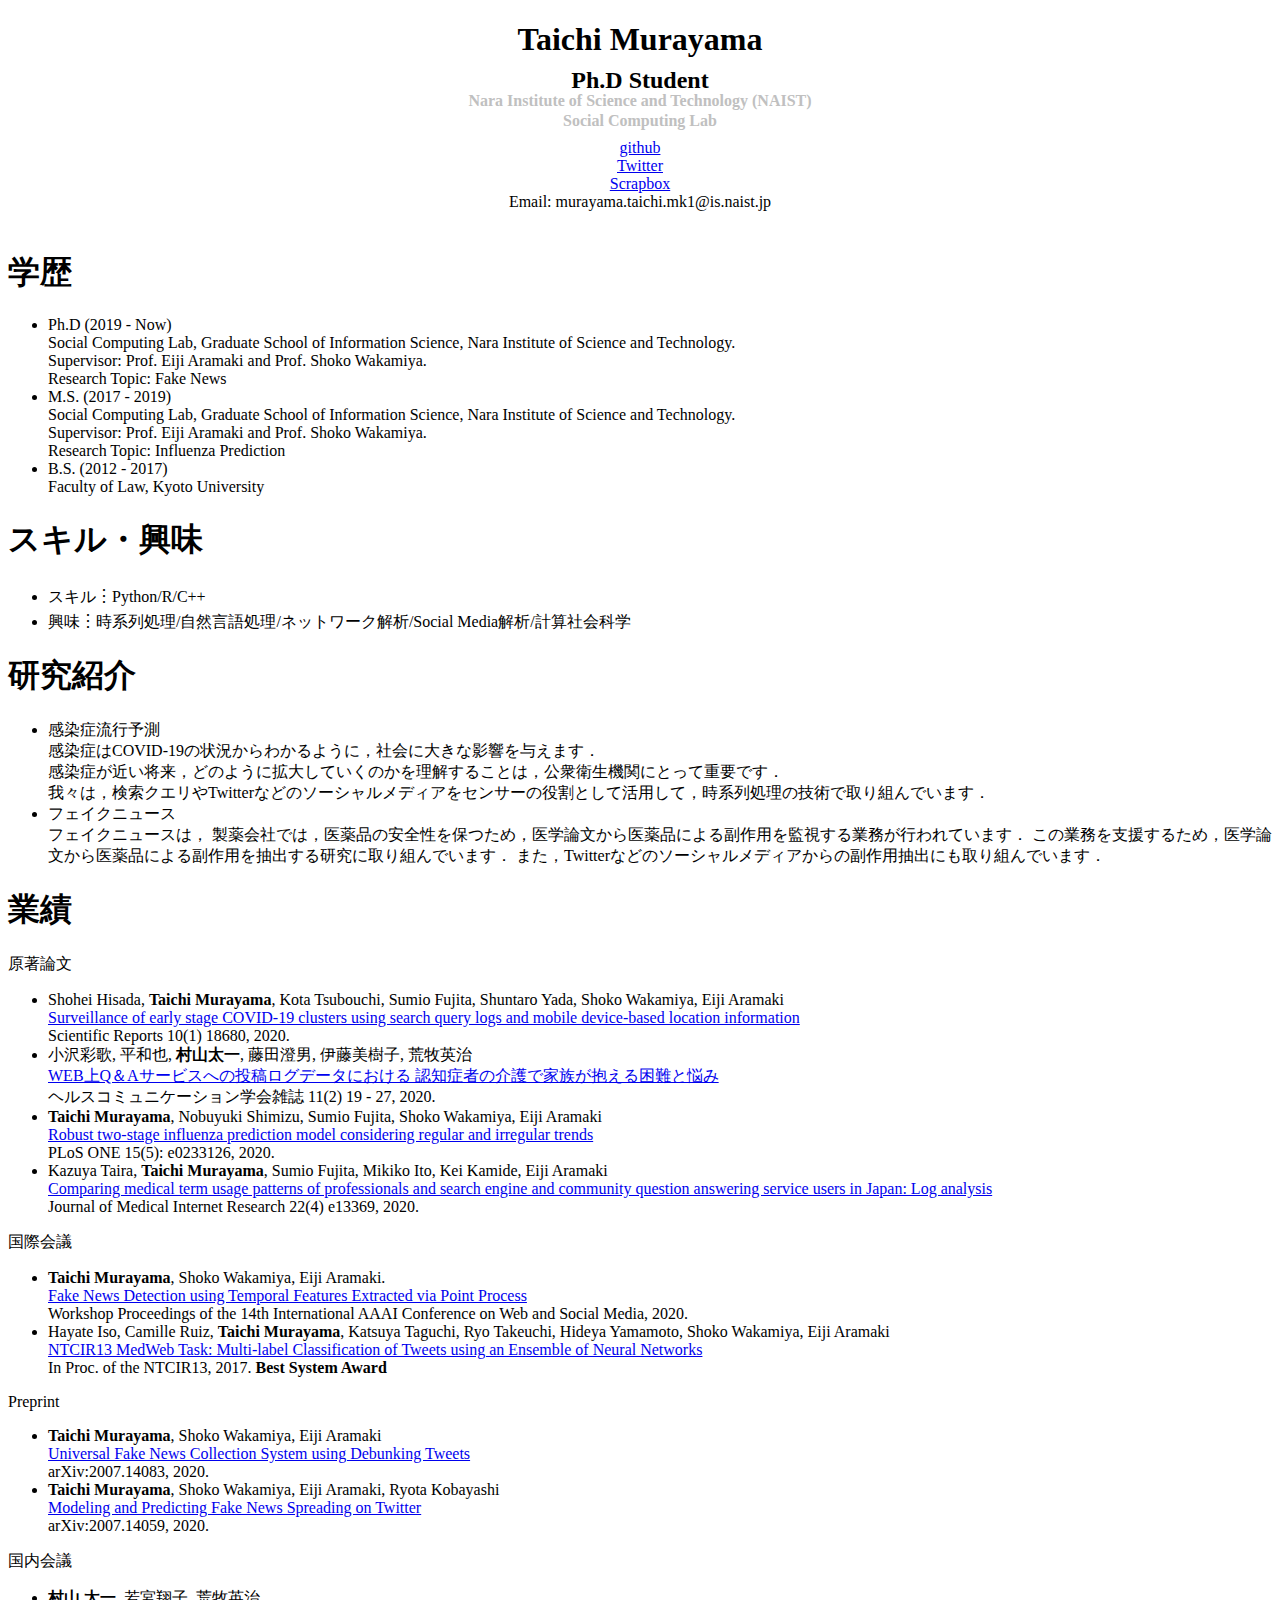
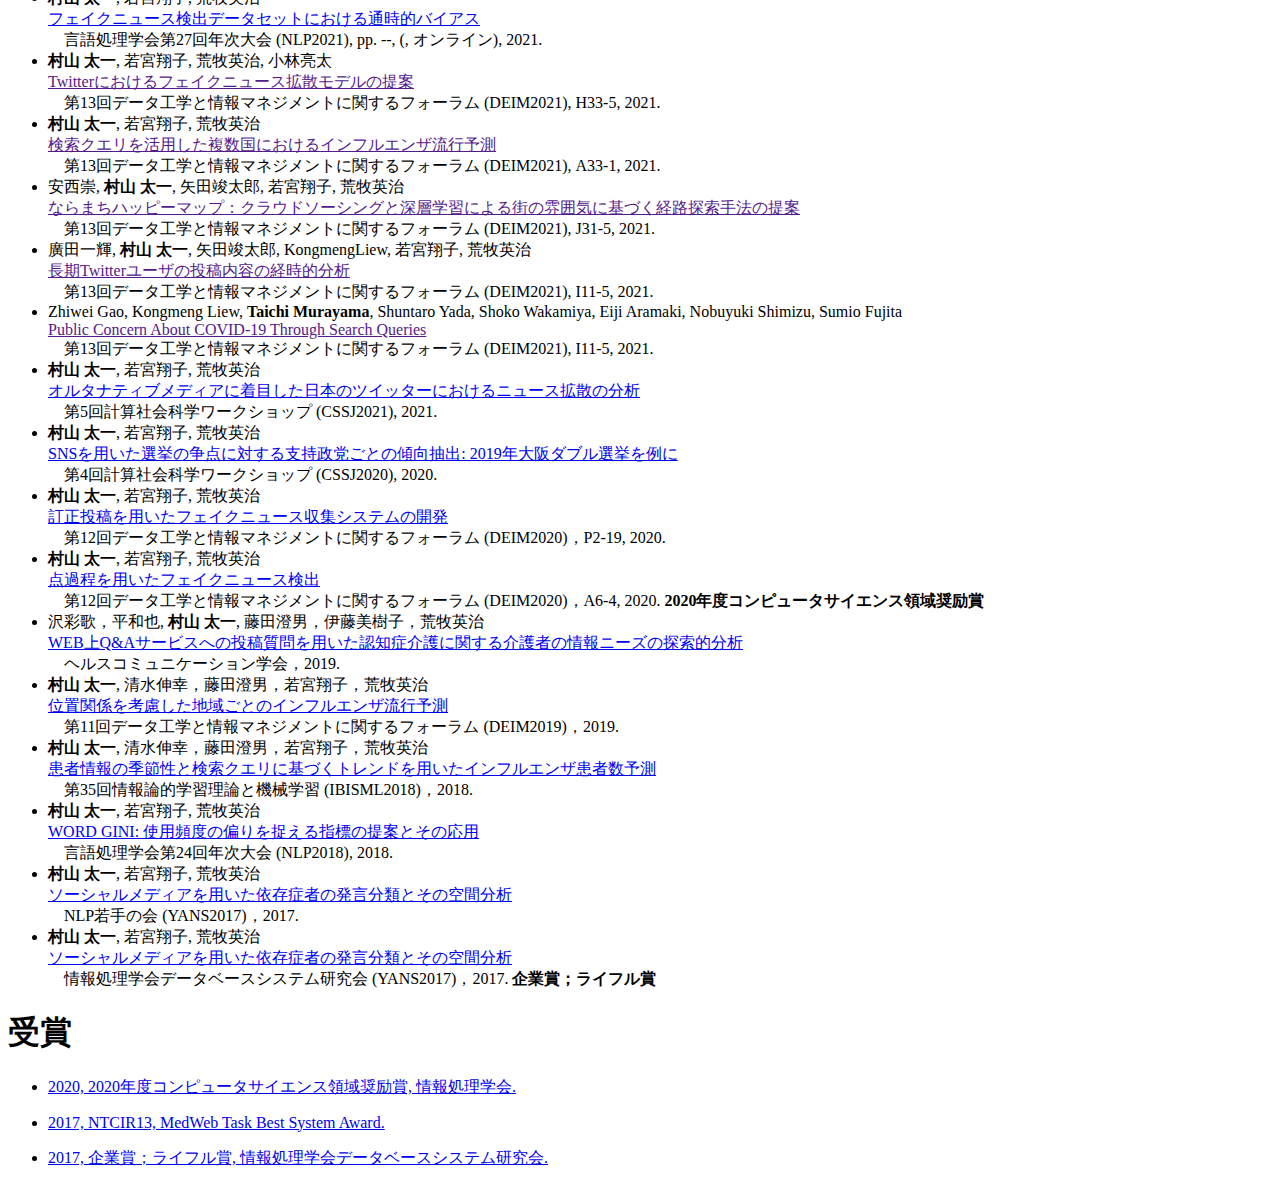
==== index.html @ 9c7b45b4 "Add files via upload" ====
<!DOCTYPE html>
<html>
<head>
    <meta charset="UTF-8">
    <meta name="viewport" content="width=device-width">
    <title>Taichi Murayama</title>
    <link rel="stylesheet" href="css/style.css">
</head>

<body>
  <div class="container">
    <section class="information">
        <div class="description"  align="center">
            <!--
          <img src = "img/shibata_pic.jpg" class="my_img">
-->
          <h1><font face="Microsoft Sans Serif" size=6>Taichi Murayama</font></h1>

          <div style="line-height: 0em">
            <h2><font face="Microsoft Sans Serif" size=5>Ph.D Student</font></h2>
            <h3><font face="Microsoft Sans Serif" color ="silver" size=3>Nara Institute of Science and Technology (NAIST)</font></h3>
            <h3><font face="Microsoft Sans Serif" color ="silver" size=3>Social Computing Lab</font></h3>
          </div>


          <section class="mail">
              <!--
            <img src = "img/twitter.png" class="img1">
                <h2　align="bottom"><font face="Microsoft Sans Serif" size=3><a href="https://twitter.com/DsK86687947">@DsK86687947</a>&nbsp;&nbsp;</font></h2>
                -->
              <h2　align="bottom"><font face="Microsoft Sans Serif" size=3><a href="https://github.com/hkefka385">github</a></font></h2><BR>
              <h2　align="bottom"><font face="Microsoft Sans Serif" size=3><a href="https://twitter.com/hkefka385">Twitter</a></font></h2><BR>
              <h2　align="bottom"><font face="Microsoft Sans Serif" size=3><a href="https://scrapbox.io/hkefka385/">Scrapbox</a></font></h2><BR>
              <!--
            <img src = "img/mail.png" class="img1">
-->
                <h2　align="bottom"><font face="Microsoft Sans Serif" size=3>Email: murayama.taichi.mk1@is.naist.jp</font></h2>
          </section>

          <BR>

              <!--
          <section class="carrer">
            <font color="red"  size=3>I'm looking for internship
            </font>
          </section>
-->

          <section class="carrer">
            <h1 align="left">学歴</h1>
            <ul align="left" class="KJ">
              <li>Ph.D (2019 - Now)</li>
              Social Computing Lab, Graduate School of Information Science, Nara Institute of Science and Technology.<BR>
              Supervisor: Prof. Eiji Aramaki and Prof. Shoko Wakamiya.<BR>
              Research Topic: Fake News<BR>
              <li>M.S. (2017 - 2019)</li>
              Social Computing Lab, Graduate School of Information Science, Nara Institute of Science and Technology.<BR>
              Supervisor: Prof. Eiji Aramaki and Prof. Shoko Wakamiya.<BR>
              Research Topic: Influenza Prediction<BR>
              <li>B.S. (2012 - 2017)</li>
              Faculty of Law, Kyoto University<BR>
            </ul>
          </section>
<!--
          <section class="intern">
            <h1 align="left">職歴</h1>
              <ul align="left" class="KJ">

                <li>Research Assistant, <a href="http://sociocom.jp/">Social Computing Lab.</a> (October. 2020 - Now)</li>
                  
                  <li>Research engineer, <a href="http://sociocom.jp/">Social Computing Lab.</a> (August. 2019 - September. 2019)</li>
              </ul>
          </section>
-->
           <!--
          <section class="intern">
            <h1 align="left">インターンシップなど</h1>
              <ul align="left" class="KJ">

                <li>Special Research Student at <a href="https://ai-health.m.u-tokyo.ac.jp/">Department of Artificial Intelligence in Healthcare,
                  Graduate School of Medicine, The University of Tokyo</a>. <BR>Mentor: Prof. Yoshimasa Kawazoe and Prof. Emiko Shinohara. (April. 2020 - November. 2020)<BR>
                  Research theme: -</li>

                <li>Special Research Student at <a href="https://ai-health.m.u-tokyo.ac.jp/">Department of Artificial Intelligence in Healthcare,
                  Graduate School of Medicine, The University of Tokyo</a>. <BR>Mentor: Prof. Yoshimasa Kawazoe and Prof. Emiko Shinohara. (May. 2019 - September. 2019)<BR>
                  Research theme: Pain Expressions Extraction from Clinical Notes</li>

                <li>Research Intern at <a href="https://www.infocom.co.jp/ja/index.html">Infocom Corporation.</a> (May. 2018 - July. 2018)</li>

              </ul>
          </section>
        -->

<!--
          <section class="intern">
            <h1 align="left">奨学金など</h1>
              <ul align="left" class="KJ">
                <li>2020年4月, JEES・ソフトバンクAI人材育成奨学金</li>
              </ul>
          </section>
-->
          <section class="intern">
            <h1 align="left">スキル・興味</h1>
              <ul align="left" class="KJ">
                <li>スキル︙Python/R/C++</li>
                <li>興味︙時系列処理/自然言語処理/ネットワーク解析/Social Media解析/計算社会科学</li>
              </ul>
          </section>

          <section class="intern">
            <h1 align="left">研究紹介</h1>
              <ul align="left" class="KJ">
                <li>感染症流行予測</li>
                 感染症はCOVID-19の状況からわかるように，社会に大きな影響を与えます．<br>
                 感染症が近い将来，どのように拡大していくのかを理解することは，公衆衛生機関にとって重要です．<br>
                 我々は，検索クエリやTwitterなどのソーシャルメディアをセンサーの役割として活用して，時系列処理の技術で取り組んでいます．
<!--
                 特に重要な情報として病名が挙げられますが，一つの疾患には様々な表現があり，それらを同一視できない問題があります．
                そのため機械学習を用いて病名を抽出，正規化する研究に取り組んでいます．<BR>
                  参考：<a href="https://github.com/sociocom/MedNER-J">病名抽出</a>，<a href="https://github.com/sociocom/DNorm-J">病名正規化</a> <BR>
-->          
                <li>フェイクニュース</li>
                フェイクニュースは，
                製薬会社では，医薬品の安全性を保つため，医学論文から医薬品による副作用を監視する業務が行われています．
                  この業務を支援するため，医学論文から医薬品による副作用を抽出する研究に取り組んでいます．
                  また，Twitterなどのソーシャルメディアからの副作用抽出にも取り組んでいます．<BR>
              </ul>
          </section>

          <section class="intern">
            <h1 align="left">業績</h1>

              <p align="left" class="KJ">原著論文</p>
                <ul align="left" class="KJ">
                  <li>Shohei Hisada, <b>Taichi Murayama</b>, Kota Tsubouchi, Sumio Fujita, Shuntaro Yada, Shoko Wakamiya, Eiji Aramaki<BR>
                    <a href="https://www.nature.com/articles/s41598-020-75771-6">Surveillance of early stage COVID-19 clusters using search query logs and mobile device-based location information</a><BR>
                    Scientific Reports 10(1) 18680, 2020.
                  </li>
                  <li>小沢彩歌, 平和也, <b>村山太一</b>, 藤田澄男, 伊藤美樹子, 荒牧英治<BR>
                    <a href="http://healthcommunication.jp/journal/vol011no02/index.htm">WEB上Q＆Aサービスへの投稿ログデータにおける 認知症者の介護で家族が抱える困難と悩み </a><BR>
                    ヘルスコミュニケーション学会雑誌 11(2) 19 - 27, 2020.
                  </li>
                  <li><b>Taichi Murayama</b>, Nobuyuki Shimizu, Sumio Fujita, Shoko Wakamiya, Eiji Aramaki<BR>
                    <a href="https://journals.plos.org/plosone/article?id=10.1371/journal.pone.0233126">Robust two-stage influenza prediction model considering regular and irregular trends</a><BR>
                    PLoS ONE 15(5): e0233126, 2020.
                  </li>

                  <li>Kazuya Taira, <b>Taichi Murayama</b>, Sumio Fujita, Mikiko Ito, Kei Kamide, Eiji Aramaki<BR>
                    <a href="https://bmcresnotes.biomedcentral.com/articles/10.1186/s13104-020-05213-z">Comparing medical term usage patterns of professionals and search engine and community question answering service users in Japan: Log analysis </a><BR>
                    Journal of Medical Internet Research 22(4) e13369, 2020.
                  </li>
                </ul>

              <p align="left" class="KJ">国際会議</p>
                <ul align="left" class="KJ">
                  <li><b>Taichi Murayama</b>, Shoko Wakamiya, Eiji Aramaki.<BR>
                    <a href="http://workshop-proceedings.icwsm.org/abstract?id=2020_13">Fake News Detection using Temporal Features Extracted via Point Process<BR></a>
                    Workshop Proceedings of the 14th International AAAI Conference on Web and Social Media, 2020.</li>
                  <li>Hayate Iso, Camille Ruiz, <b>Taichi Murayama</b>, Katsuya Taguchi, Ryo Takeuchi, Hideya Yamamoto, Shoko Wakamiya, Eiji Aramaki<BR>
                    <a href="http://workshop-proceedings.icwsm.org/abstract?id=2020_13">NTCIR13 MedWeb Task: Multi-label Classification of Tweets using an Ensemble of Neural Networks<BR></a>
                    In Proc. of the NTCIR13, 2017. <b>Best System Award</b>
                  </li>
                </ul>


                <p align="left" class="KJ">Preprint</p>
                <ul align="left" class="KJ">
                  <li><b>Taichi Murayama</b>, Shoko Wakamiya, Eiji Aramaki<BR>
                    <a href="https://arxiv.org/abs/2007.14083">Universal Fake News Collection System using Debunking Tweets</a><BR>
                    arXiv:2007.14083, 2020.
                  </li>
                  <li><b>Taichi Murayama</b>, Shoko Wakamiya, Eiji Aramaki, Ryota Kobayashi<BR>
                    <a href="https://arxiv.org/abs/2007.14059">Modeling and Predicting Fake News Spreading on Twitter</a><BR>
                      arXiv:2007.14059, 2020.
                  </li>
                </ul>

              <p align="left" class="KJ">国内会議</p>
                <ul align="left" class="KJ">
                  <li><b>村山 太一</b>, 若宮翔子, 荒牧英治<BR>
                    <a href="https://www.anlp.jp/nlp2021/program.html#general">フェイクニュース検出データセットにおける通時的バイアス</a><BR>
                     　言語処理学会第27回年次大会 (NLP2021), pp. --, (, オンライン), 2021.
                  </li>
                  <li><b>村山 太一</b>, 若宮翔子, 荒牧英治, 小林亮太<BR>
                    <a href="">Twitterにおけるフェイクニュース拡散モデルの提案</a><BR>
                     　第13回データ工学と情報マネジメントに関するフォーラム (DEIM2021), H33-5, 2021.
                  </li>
                  <li><b>村山 太一</b>, 若宮翔子, 荒牧英治<BR>
                    <a href="">検索クエリを活用した複数国におけるインフルエンザ流行予測</a><BR>
                     　第13回データ工学と情報マネジメントに関するフォーラム (DEIM2021), A33-1, 2021.
                  </li>
                  <li>安西崇, <b>村山 太一</b>, 矢田竣太郎, 若宮翔子, 荒牧英治<BR>
                    <a href="">ならまちハッピーマップ：クラウドソーシングと深層学習による街の雰囲気に基づく経路探索手法の提案</a><BR>
                     　第13回データ工学と情報マネジメントに関するフォーラム (DEIM2021), J31-5, 2021.
                  </li>
                  <li>廣田一輝, <b>村山 太一</b>, 矢田竣太郎, KongmengLiew, 若宮翔子, 荒牧英治<BR>
                    <a href="">長期Twitterユーザの投稿内容の経時的分析</a><BR>
                     　第13回データ工学と情報マネジメントに関するフォーラム (DEIM2021), I11-5, 2021.
                  </li>
                  <li>Zhiwei Gao, Kongmeng Liew, <b>Taichi Murayama</b>, Shuntaro Yada, Shoko Wakamiya, Eiji Aramaki, Nobuyuki Shimizu, Sumio Fujita<BR>
                    <a href="">Public Concern About COVID-19 Through Search Queries</a><BR>
                     　第13回データ工学と情報マネジメントに関するフォーラム (DEIM2021), I11-5, 2021.
                  </li>
                  <li><b>村山 太一</b>, 若宮翔子, 荒牧英治<BR>
                    <a href="https://css-japan.com/2021/01/05/cssj2021/">オルタナティブメディアに着目した日本のツイッターにおけるニュース拡散の分析</a><BR>
                     　第5回計算社会科学ワークショップ (CSSJ2021), 2021.
                  </li>
                  <li><b>村山 太一</b>, 若宮翔子, 荒牧英治<BR>
                    <a href="https://css-japan.com/2019/12/04/cssj2020/">SNSを用いた選挙の争点に対する支持政党ごとの傾向抽出: 2019年大阪ダブル選挙を例に</a><BR>
                     　第4回計算社会科学ワークショップ (CSSJ2020), 2020.
                  </li>
                  <li><b>村山 太一</b>, 若宮翔子, 荒牧英治<BR>
                    <a href="https://css-japan.com/2021/01/05/cssj2021/">訂正投稿を用いたフェイクニュース収集システムの開発</a><BR>
                     　第12回データ工学と情報マネジメントに関するフォーラム (DEIM2020)，P2-19, 2020.
                  </li>
                  <li><b>村山 太一</b>, 若宮翔子, 荒牧英治<BR>
                    <a href="https://css-japan.com/2021/01/05/cssj2021/">点過程を用いたフェイクニュース検出</a><BR>
                     　第12回データ工学と情報マネジメントに関するフォーラム (DEIM2020)，A6-4, 2020. <b>2020年度コンピュータサイエンス領域奨励賞</b>
                  </li>
                  <li>沢彩歌，平和也, <b>村山 太一</b>, 藤田澄男，伊藤美樹子，荒牧英治<BR>
                    <a href="https://css-japan.com/2021/01/05/cssj2021/">WEB上Q&Aサービスへの投稿質問を用いた認知症介護に関する介護者の情報ニーズの探索的分析</a><BR>
                     　ヘルスコミュニケーション学会，2019.
                  </li>
                  <li><b>村山 太一</b>, 清水伸幸，藤田澄男，若宮翔子，荒牧英治<BR>
                    <a href="https://css-japan.com/2021/01/05/cssj2021/">位置関係を考慮した地域ごとのインフルエンザ流行予測</a><BR>
                     　第11回データ工学と情報マネジメントに関するフォーラム (DEIM2019)，2019.
                  </li>
                  <li><b>村山 太一</b>, 清水伸幸，藤田澄男，若宮翔子，荒牧英治<BR>
                    <a href="https://css-japan.com/2021/01/05/cssj2021/">患者情報の季節性と検索クエリに基づくトレンドを用いたインフルエンザ患者数予測</a><BR>
                     　第35回情報論的学習理論と機械学習 (IBISML2018)，2018.
                  </li>
                  <li><b>村山 太一</b>, 若宮翔子, 荒牧英治<BR>
                    <a href="https://css-japan.com/2021/01/05/cssj2021/">WORD GINI: 使用頻度の偏りを捉える指標の提案とその応用</a><BR>
                     　言語処理学会第24回年次大会 (NLP2018), 2018.
                  </li>
                  <li><b>村山 太一</b>, 若宮翔子, 荒牧英治<BR>
                    <a href="https://css-japan.com/2021/01/05/cssj2021/">ソーシャルメディアを用いた依存症者の発言分類とその空間分析</a><BR>
                     　NLP若手の会 (YANS2017)，2017.
                  </li>
                  <li><b>村山 太一</b>, 若宮翔子, 荒牧英治<BR>
                    <a href="https://css-japan.com/2021/01/05/cssj2021/">ソーシャルメディアを用いた依存症者の発言分類とその空間分析</a><BR>
                     　情報処理学会データベースシステム研究会 (YANS2017)，2017. <b>企業賞；ライフル賞</b>
                  </li>
                </ul>
          </section>

          <!--
          <section class="intern">
            <h1 align="left">受賞</h1>
              <ul align="left" class="KJ">
                <li><a href="https://www.ai-gakkai.or.jp/about/award/jsai_award-paper/">2019年度 人工知能学会論文賞</a> (1/32件).</li>
                <li><a href="http://jami.jp/award/acaEncourAward2019.html">2019年 学術奨励賞 (第39回医療情報学連合大会), 優秀口演賞</a> (3件/141件).</li>
              </ul>
          </section>
            -->
          <section class="intern">
            <h1 align="left">受賞</h1>
              <ul align="left" class="KJ">
                <li><a href="http://www.ipsj.or.jp/award/cs-award-2020.html">2020, 2020年度コンピュータサイエンス領域奨励賞, 情報処理学会.</a></li>
              </ul>
              <ul align="left" class="KJ">
                <li><a href="http://research.nii.ac.jp/ntcir/permission/ntcir-13/perm-en-MedWeb.html">2017, NTCIR13, MedWeb Task Best System Award.</a></li>
              </ul>
              <ul align="left" class="KJ">
                <li><a href="http://research.nii.ac.jp/ntcir/permission/ntcir-13/perm-en-MedWeb.html">2017, 企業賞；ライフル賞, 情報処理学会データベースシステム研究会.</a></li>
              </ul>
          </section>

          

        </div>
    </section>
  </div>
</body><!-- content -->
</html>
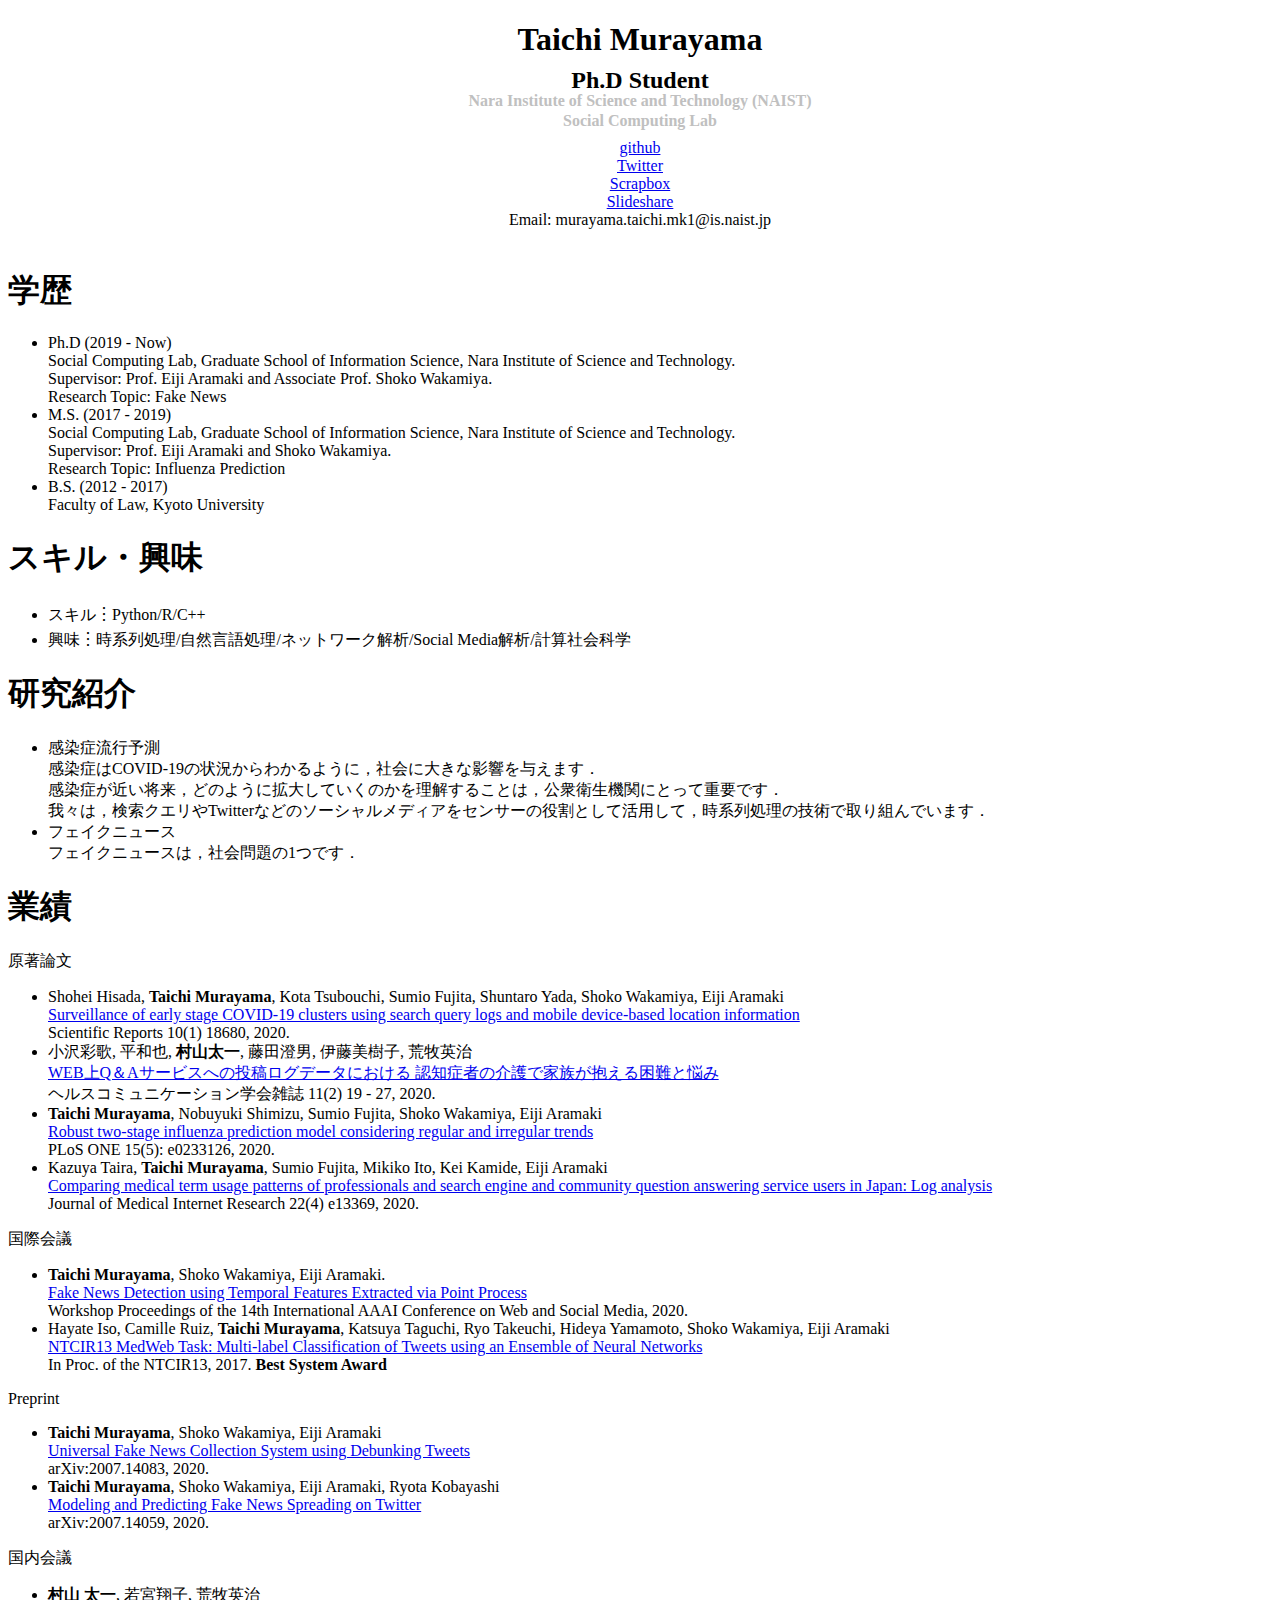
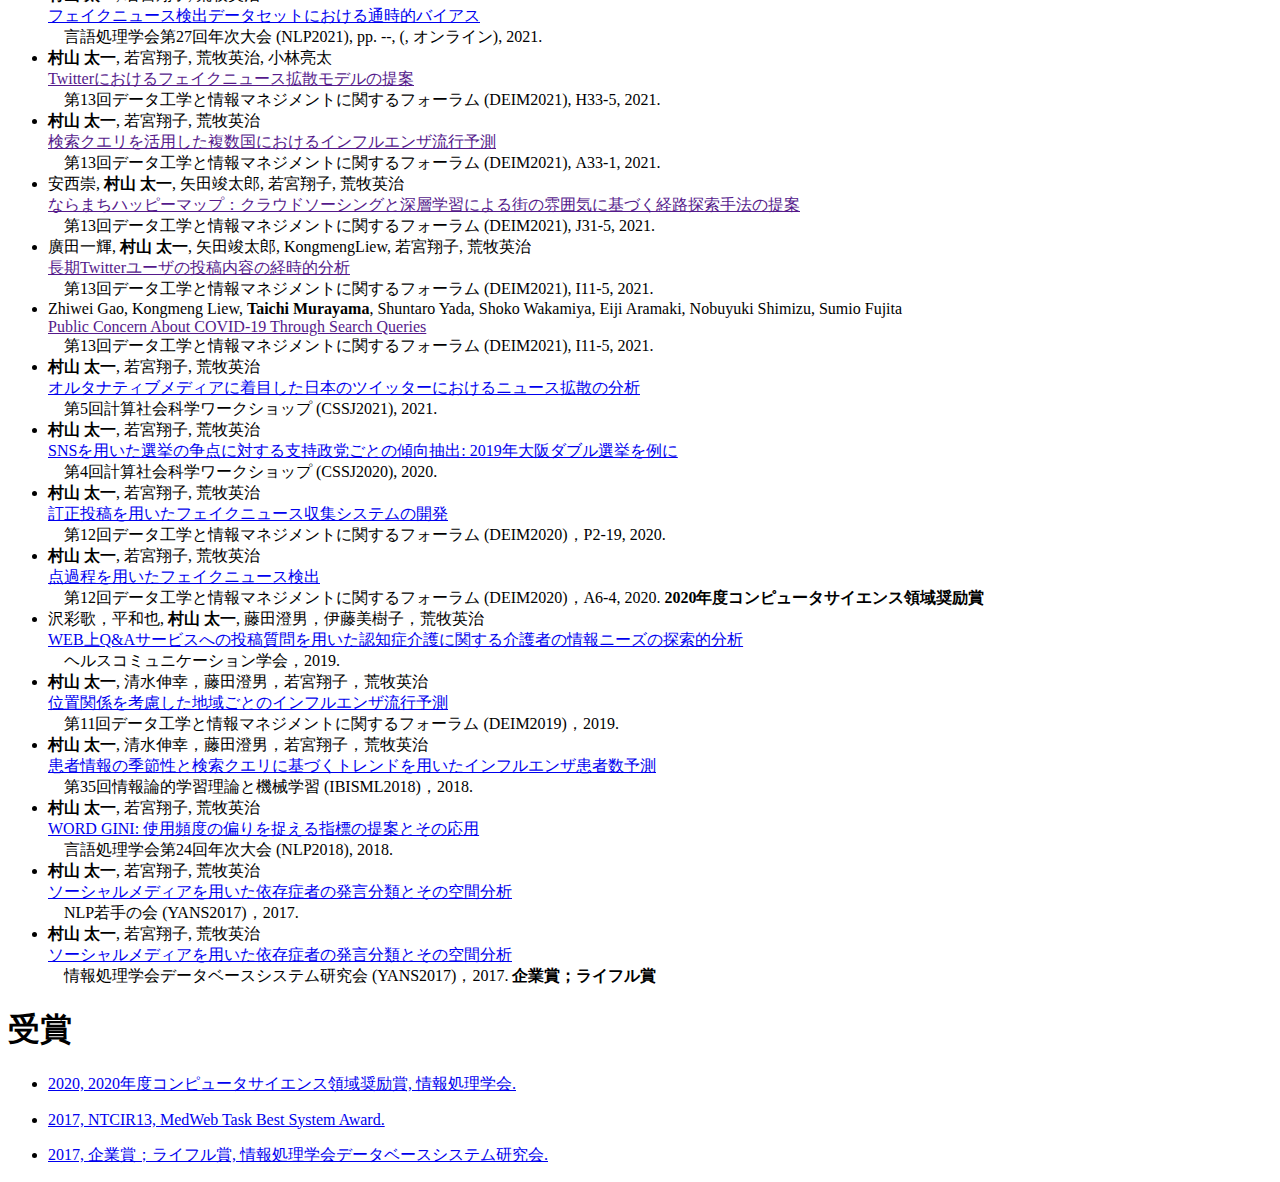
==== commit ec975516: "Update index.html" ====
--- a/index.html
+++ b/index.html
@@ -31,6 +31,7 @@
               <h2　align="bottom"><font face="Microsoft Sans Serif" size=3><a href="https://github.com/hkefka385">github</a></font></h2><BR>
               <h2　align="bottom"><font face="Microsoft Sans Serif" size=3><a href="https://twitter.com/hkefka385">Twitter</a></font></h2><BR>
               <h2　align="bottom"><font face="Microsoft Sans Serif" size=3><a href="https://scrapbox.io/hkefka385/">Scrapbox</a></font></h2><BR>
+              <h2　align="bottom"><font face="Microsoft Sans Serif" size=3><a href="https://www.slideshare.net/TaichiMurayama">Slideshare</a></font></h2><BR>
               <!--
             <img src = "img/mail.png" class="img1">
 -->
@@ -51,11 +52,11 @@
             <ul align="left" class="KJ">
               <li>Ph.D (2019 - Now)</li>
               Social Computing Lab, Graduate School of Information Science, Nara Institute of Science and Technology.<BR>
-              Supervisor: Prof. Eiji Aramaki and Prof. Shoko Wakamiya.<BR>
+              Supervisor: Prof. Eiji Aramaki and Associate Prof. Shoko Wakamiya.<BR>
               Research Topic: Fake News<BR>
               <li>M.S. (2017 - 2019)</li>
               Social Computing Lab, Graduate School of Information Science, Nara Institute of Science and Technology.<BR>
-              Supervisor: Prof. Eiji Aramaki and Prof. Shoko Wakamiya.<BR>
+              Supervisor: Prof. Eiji Aramaki and Shoko Wakamiya.<BR>
               Research Topic: Influenza Prediction<BR>
               <li>B.S. (2012 - 2017)</li>
               Faculty of Law, Kyoto University<BR>
@@ -120,10 +121,7 @@
                   参考：<a href="https://github.com/sociocom/MedNER-J">病名抽出</a>，<a href="https://github.com/sociocom/DNorm-J">病名正規化</a> <BR>
 -->          
                 <li>フェイクニュース</li>
-                フェイクニュースは，
-                製薬会社では，医薬品の安全性を保つため，医学論文から医薬品による副作用を監視する業務が行われています．
-                  この業務を支援するため，医学論文から医薬品による副作用を抽出する研究に取り組んでいます．
-                  また，Twitterなどのソーシャルメディアからの副作用抽出にも取り組んでいます．<BR>
+                フェイクニュースは，社会問題の1つです．<BR>
               </ul>
           </section>
 
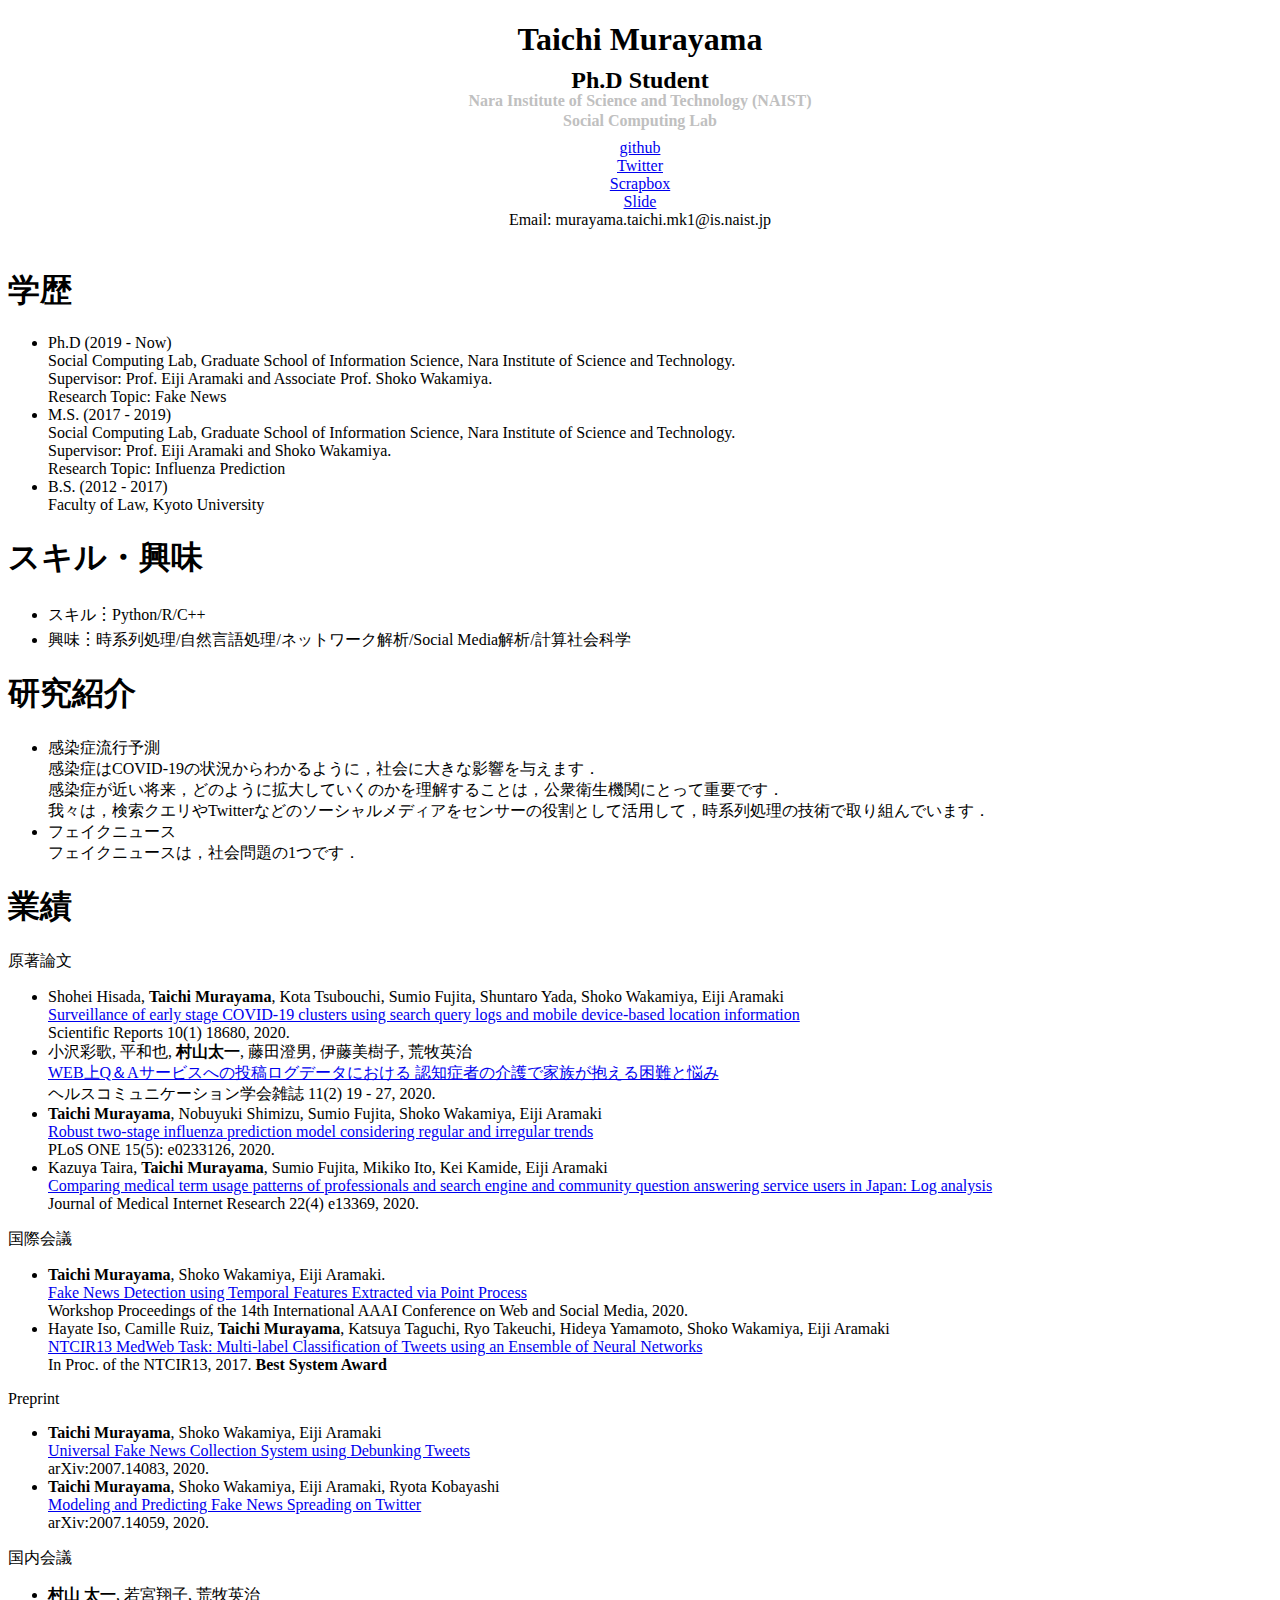
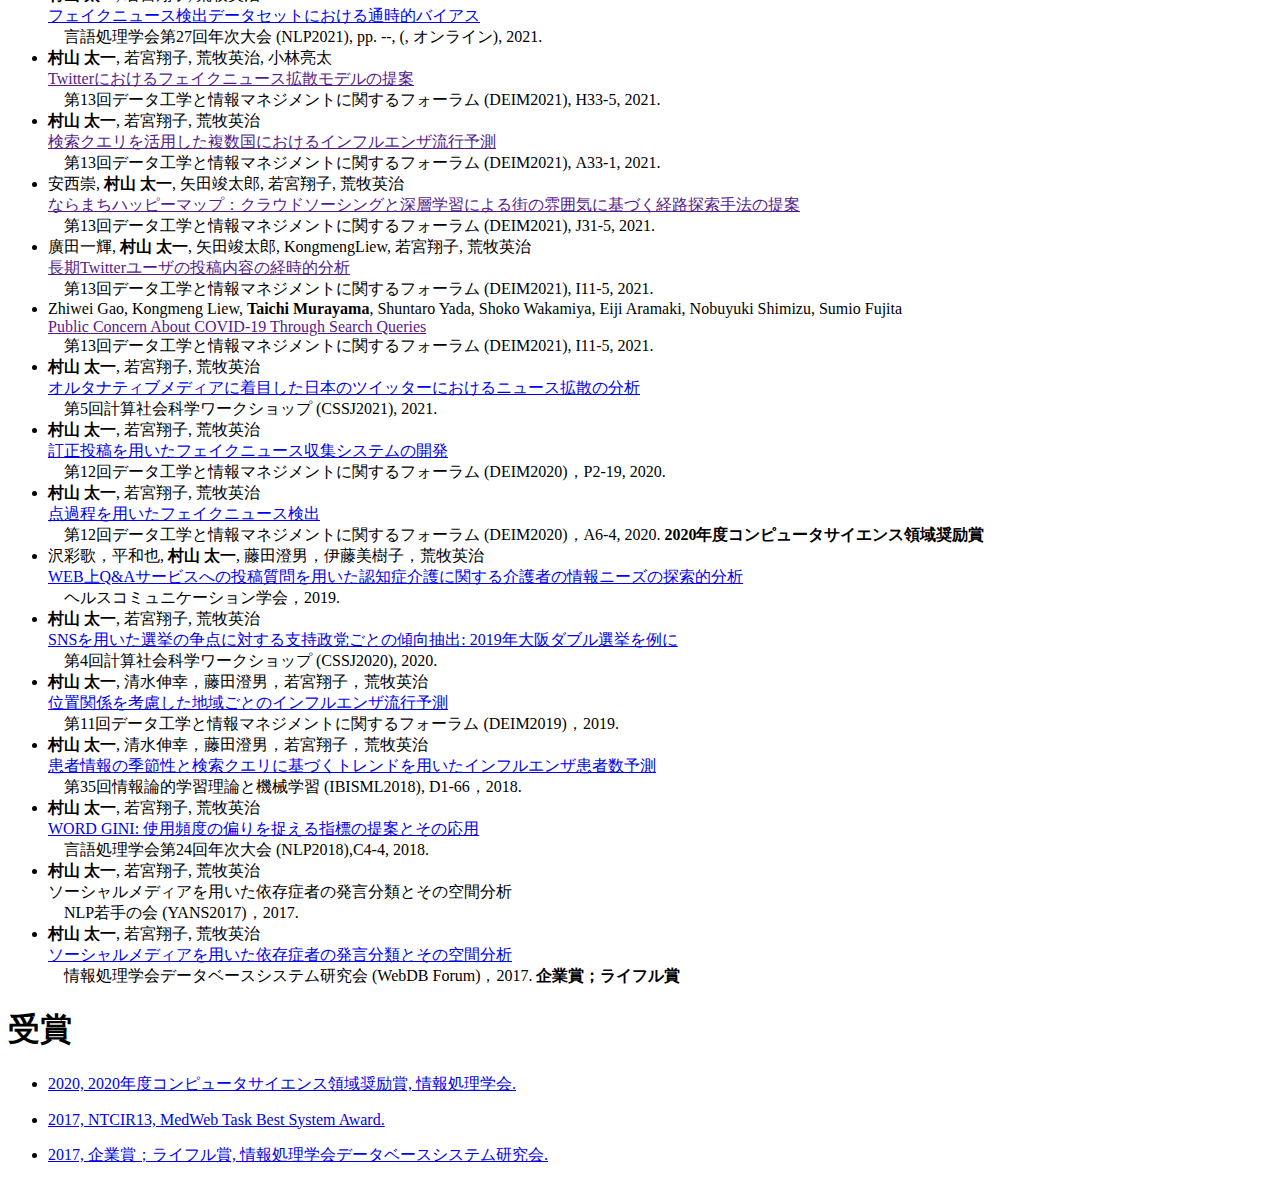
==== commit a8e75829: "Update index.html" ====
--- a/index.html
+++ b/index.html
@@ -31,7 +31,7 @@
               <h2　align="bottom"><font face="Microsoft Sans Serif" size=3><a href="https://github.com/hkefka385">github</a></font></h2><BR>
               <h2　align="bottom"><font face="Microsoft Sans Serif" size=3><a href="https://twitter.com/hkefka385">Twitter</a></font></h2><BR>
               <h2　align="bottom"><font face="Microsoft Sans Serif" size=3><a href="https://scrapbox.io/hkefka385/">Scrapbox</a></font></h2><BR>
-              <h2　align="bottom"><font face="Microsoft Sans Serif" size=3><a href="https://www.slideshare.net/TaichiMurayama">Slideshare</a></font></h2><BR>
+              <h2　align="bottom"><font face="Microsoft Sans Serif" size=3><a href="https://speakerdeck.com/hkefka385">Slide</a></font></h2><BR>
               <!--
             <img src = "img/mail.png" class="img1">
 -->
@@ -135,7 +135,7 @@
                     Scientific Reports 10(1) 18680, 2020.
                   </li>
                   <li>小沢彩歌, 平和也, <b>村山太一</b>, 藤田澄男, 伊藤美樹子, 荒牧英治<BR>
-                    <a href="http://healthcommunication.jp/journal/vol011no02/index.htm">WEB上Q＆Aサービスへの投稿ログデータにおける 認知症者の介護で家族が抱える困難と悩み </a><BR>
+                    <a href="http://healthcommunication.jp/journal/vol011no02/index.html">WEB上Q＆Aサービスへの投稿ログデータにおける 認知症者の介護で家族が抱える困難と悩み</a><BR>
                     ヘルスコミュニケーション学会雑誌 11(2) 19 - 27, 2020.
                   </li>
                   <li><b>Taichi Murayama</b>, Nobuyuki Shimizu, Sumio Fujita, Shoko Wakamiya, Eiji Aramaki<BR>
@@ -155,7 +155,7 @@
                     <a href="http://workshop-proceedings.icwsm.org/abstract?id=2020_13">Fake News Detection using Temporal Features Extracted via Point Process<BR></a>
                     Workshop Proceedings of the 14th International AAAI Conference on Web and Social Media, 2020.</li>
                   <li>Hayate Iso, Camille Ruiz, <b>Taichi Murayama</b>, Katsuya Taguchi, Ryo Takeuchi, Hideya Yamamoto, Shoko Wakamiya, Eiji Aramaki<BR>
-                    <a href="http://workshop-proceedings.icwsm.org/abstract?id=2020_13">NTCIR13 MedWeb Task: Multi-label Classification of Tweets using an Ensemble of Neural Networks<BR></a>
+                    <a href="https://research.nii.ac.jp/ntcir/workshop/OnlineProceedings13/pdf/ntcir/04-NTCIR13-MEDWEB-IsoH.pdf">NTCIR13 MedWeb Task: Multi-label Classification of Tweets using an Ensemble of Neural Networks<BR></a>
                     In Proc. of the NTCIR13, 2017. <b>Best System Award</b>
                   </li>
                 </ul>
@@ -204,40 +204,40 @@
                      　第5回計算社会科学ワークショップ (CSSJ2021), 2021.
                   </li>
                   <li><b>村山 太一</b>, 若宮翔子, 荒牧英治<BR>
+                    <a href="https://proceedings-of-deim.github.io/DEIM2020/papers/P2-19.pdf">訂正投稿を用いたフェイクニュース収集システムの開発</a><BR>
+                     　第12回データ工学と情報マネジメントに関するフォーラム (DEIM2020)，P2-19, 2020.
+                  </li>
+                  <li><b>村山 太一</b>, 若宮翔子, 荒牧英治<BR>
+                    <a href="https://proceedings-of-deim.github.io/DEIM2020/papers/A6-4.pdf/">点過程を用いたフェイクニュース検出</a><BR>
+                     　第12回データ工学と情報マネジメントに関するフォーラム (DEIM2020)，A6-4, 2020. <b>2020年度コンピュータサイエンス領域奨励賞</b>
+                  </li>
+                  <li>沢彩歌，平和也, <b>村山 太一</b>, 藤田澄男，伊藤美樹子，荒牧英治<BR>
+                    <a href="http://healthcommunication.jp/syouroku/shouroku2019_all.pdf">WEB上Q&Aサービスへの投稿質問を用いた認知症介護に関する介護者の情報ニーズの探索的分析</a><BR>
+                     　ヘルスコミュニケーション学会，2019.
+                  </li>
+                  <li><b>村山 太一</b>, 若宮翔子, 荒牧英治<BR>
                     <a href="https://css-japan.com/2019/12/04/cssj2020/">SNSを用いた選挙の争点に対する支持政党ごとの傾向抽出: 2019年大阪ダブル選挙を例に</a><BR>
                      　第4回計算社会科学ワークショップ (CSSJ2020), 2020.
                   </li>
-                  <li><b>村山 太一</b>, 若宮翔子, 荒牧英治<BR>
-                    <a href="https://css-japan.com/2021/01/05/cssj2021/">訂正投稿を用いたフェイクニュース収集システムの開発</a><BR>
-                     　第12回データ工学と情報マネジメントに関するフォーラム (DEIM2020)，P2-19, 2020.
-                  </li>
-                  <li><b>村山 太一</b>, 若宮翔子, 荒牧英治<BR>
-                    <a href="https://css-japan.com/2021/01/05/cssj2021/">点過程を用いたフェイクニュース検出</a><BR>
-                     　第12回データ工学と情報マネジメントに関するフォーラム (DEIM2020)，A6-4, 2020. <b>2020年度コンピュータサイエンス領域奨励賞</b>
-                  </li>
-                  <li>沢彩歌，平和也, <b>村山 太一</b>, 藤田澄男，伊藤美樹子，荒牧英治<BR>
-                    <a href="https://css-japan.com/2021/01/05/cssj2021/">WEB上Q&Aサービスへの投稿質問を用いた認知症介護に関する介護者の情報ニーズの探索的分析</a><BR>
-                     　ヘルスコミュニケーション学会，2019.
-                  </li>
                   <li><b>村山 太一</b>, 清水伸幸，藤田澄男，若宮翔子，荒牧英治<BR>
-                    <a href="https://css-japan.com/2021/01/05/cssj2021/">位置関係を考慮した地域ごとのインフルエンザ流行予測</a><BR>
+                    <a href="https://db-event.jpn.org/deim2019/post/papers/315.pdf">位置関係を考慮した地域ごとのインフルエンザ流行予測</a><BR>
                      　第11回データ工学と情報マネジメントに関するフォーラム (DEIM2019)，2019.
                   </li>
                   <li><b>村山 太一</b>, 清水伸幸，藤田澄男，若宮翔子，荒牧英治<BR>
-                    <a href="https://css-japan.com/2021/01/05/cssj2021/">患者情報の季節性と検索クエリに基づくトレンドを用いたインフルエンザ患者数予測</a><BR>
-                     　第35回情報論的学習理論と機械学習 (IBISML2018)，2018.
-                  </li>
-                  <li><b>村山 太一</b>, 若宮翔子, 荒牧英治<BR>
-                    <a href="https://css-japan.com/2021/01/05/cssj2021/">WORD GINI: 使用頻度の偏りを捉える指標の提案とその応用</a><BR>
-                     　言語処理学会第24回年次大会 (NLP2018), 2018.
-                  </li>
-                  <li><b>村山 太一</b>, 若宮翔子, 荒牧英治<BR>
-                    <a href="https://css-japan.com/2021/01/05/cssj2021/">ソーシャルメディアを用いた依存症者の発言分類とその空間分析</a><BR>
+                    <a href="https://ibisml.org/ibis2018/discussion//">患者情報の季節性と検索クエリに基づくトレンドを用いたインフルエンザ患者数予測</a><BR>
+                     　第35回情報論的学習理論と機械学習 (IBISML2018), D1-66，2018.
+                  </li>
+                  <li><b>村山 太一</b>, 若宮翔子, 荒牧英治<BR>
+                    <a href="https://anlp.jp/proceedings/annual_meeting/2018/pdf_dir/C4-4.pdf">WORD GINI: 使用頻度の偏りを捉える指標の提案とその応用</a><BR>
+                     　言語処理学会第24回年次大会 (NLP2018),C4-4, 2018.
+                  </li>
+                  <li><b>村山 太一</b>, 若宮翔子, 荒牧英治<BR>
+                    ソーシャルメディアを用いた依存症者の発言分類とその空間分析<BR>
                      　NLP若手の会 (YANS2017)，2017.
                   </li>
                   <li><b>村山 太一</b>, 若宮翔子, 荒牧英治<BR>
-                    <a href="https://css-japan.com/2021/01/05/cssj2021/">ソーシャルメディアを用いた依存症者の発言分類とその空間分析</a><BR>
-                     　情報処理学会データベースシステム研究会 (YANS2017)，2017. <b>企業賞；ライフル賞</b>
+                    <a href="https://ipsj.ixsq.nii.ac.jp/ej/index.php?active_action=repository_view_main_item_detail&page_id=13&block_id=8&item_id=183413&item_no=1/">ソーシャルメディアを用いた依存症者の発言分類とその空間分析</a><BR>
+                     　情報処理学会データベースシステム研究会 (WebDB Forum)，2017. <b>企業賞；ライフル賞</b>
                   </li>
                 </ul>
           </section>
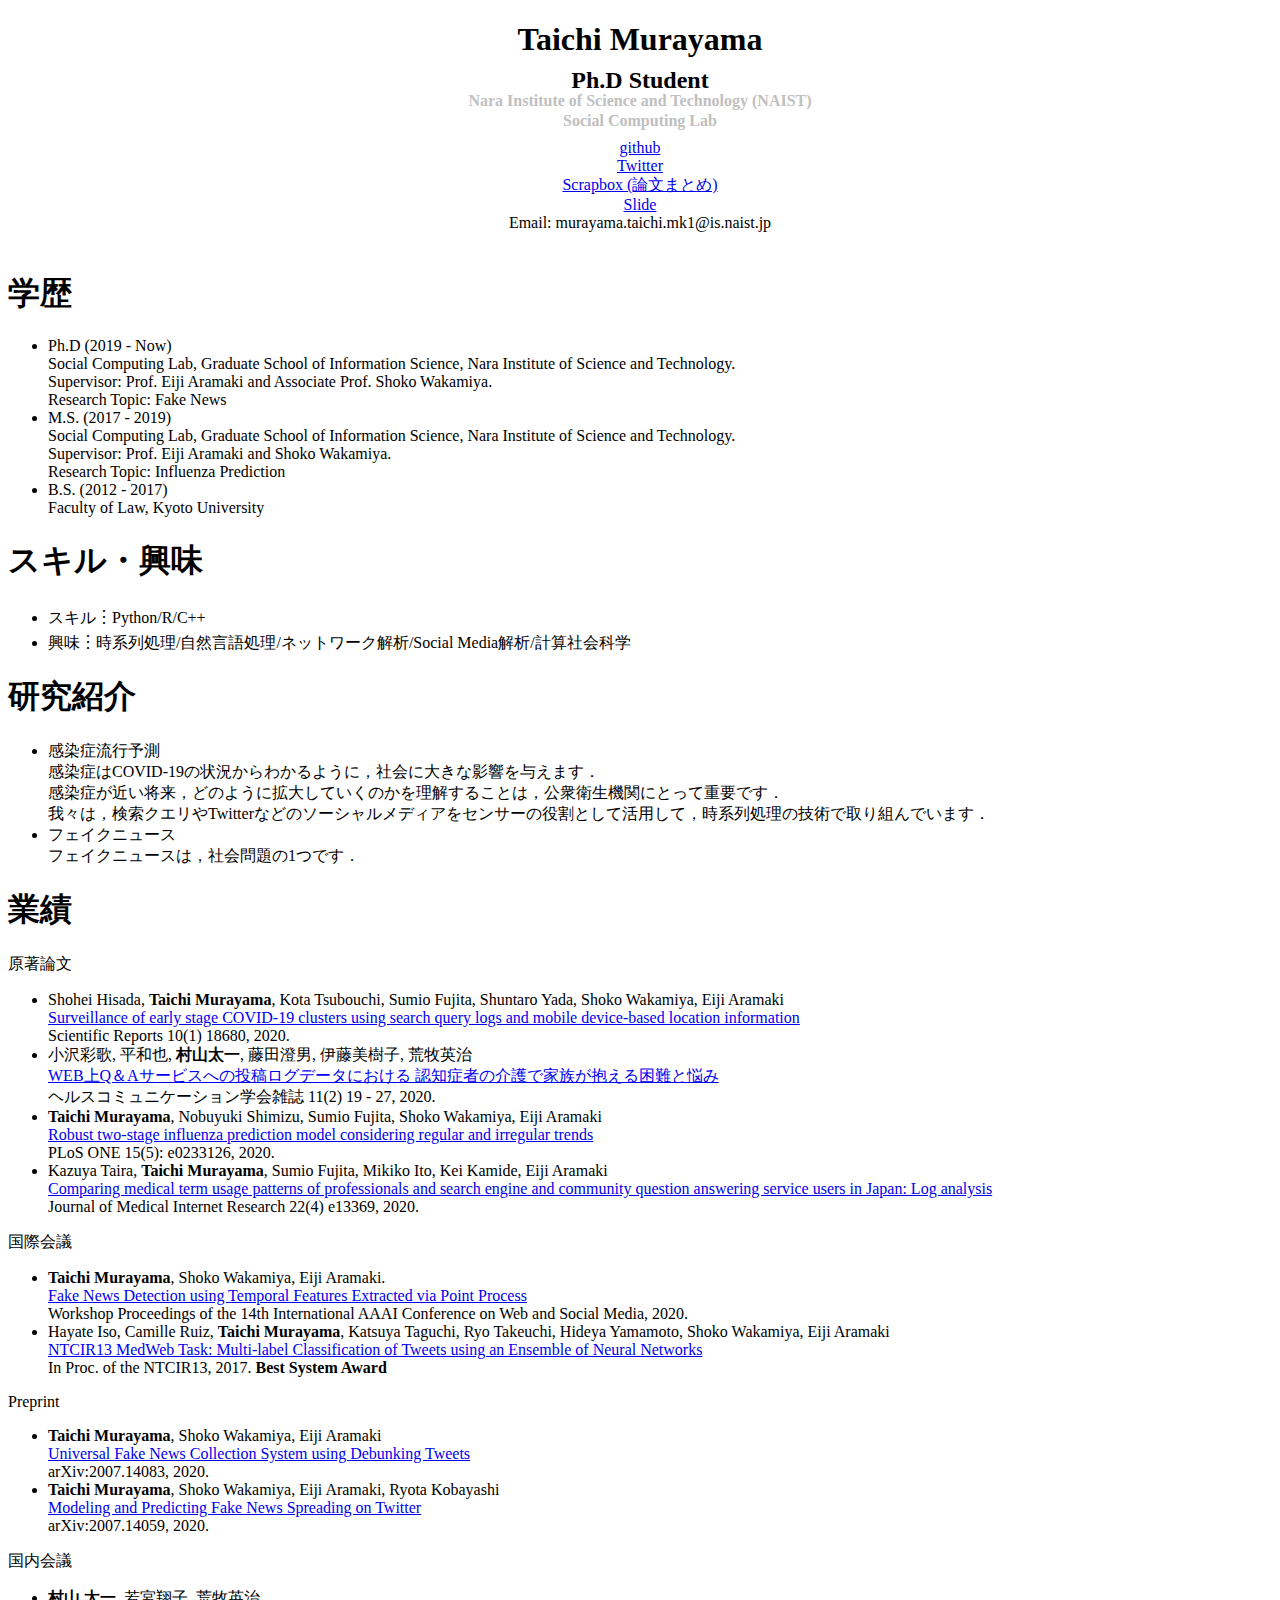
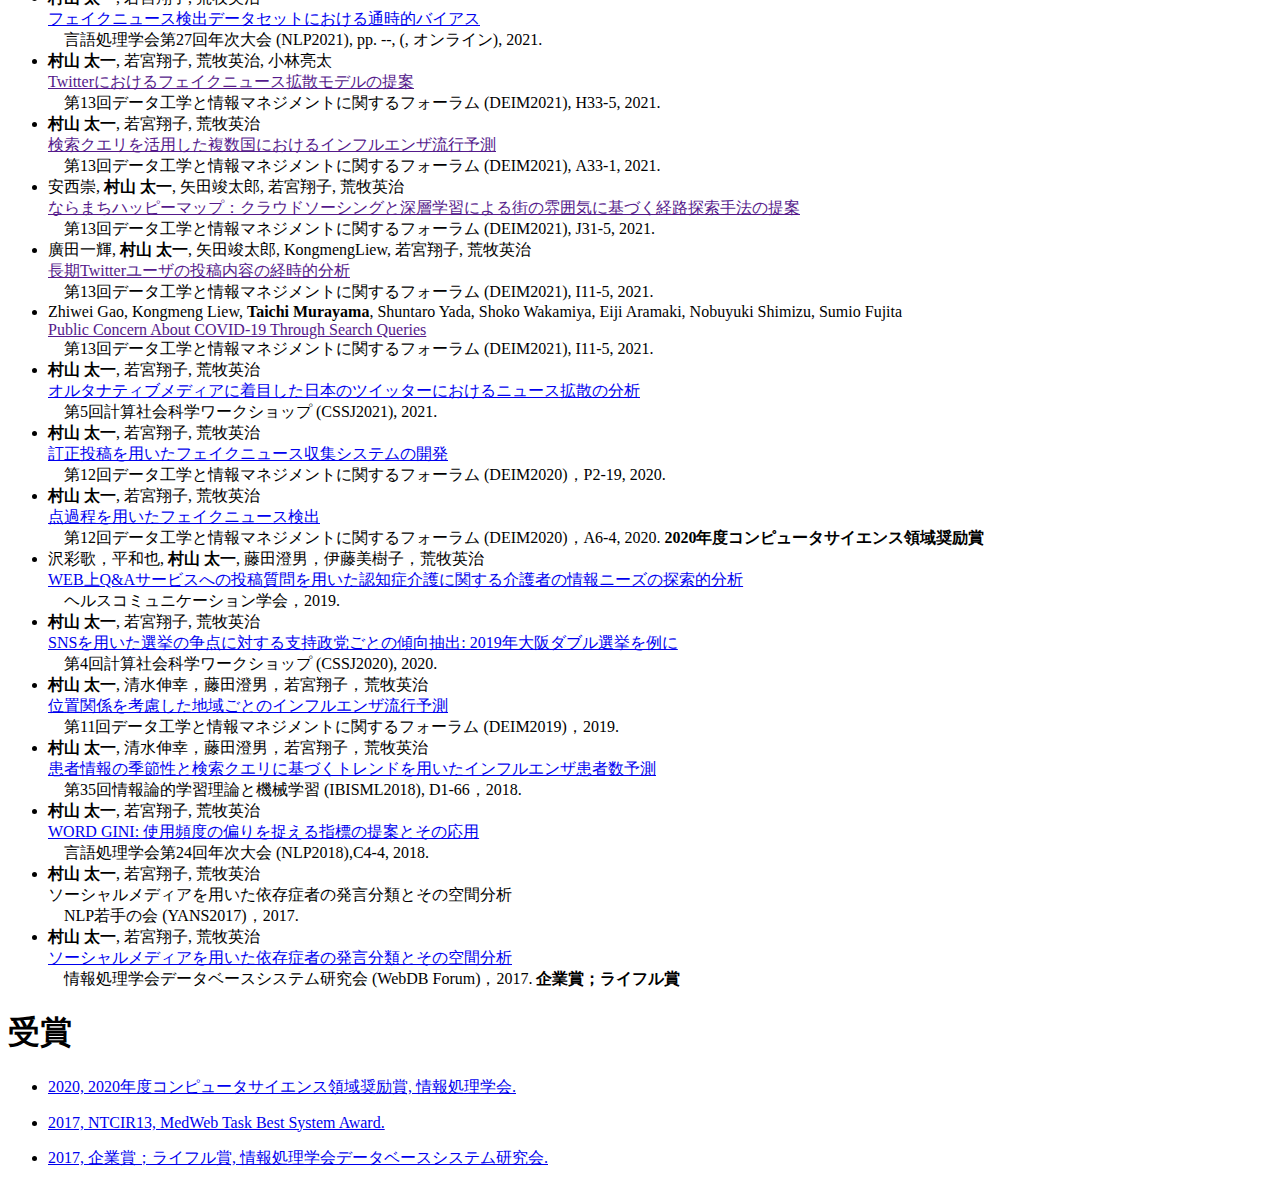
==== commit 8c5c65e3: "Update index.html" ====
--- a/index.html
+++ b/index.html
@@ -30,7 +30,7 @@
                 -->
               <h2　align="bottom"><font face="Microsoft Sans Serif" size=3><a href="https://github.com/hkefka385">github</a></font></h2><BR>
               <h2　align="bottom"><font face="Microsoft Sans Serif" size=3><a href="https://twitter.com/hkefka385">Twitter</a></font></h2><BR>
-              <h2　align="bottom"><font face="Microsoft Sans Serif" size=3><a href="https://scrapbox.io/hkefka385/">Scrapbox</a></font></h2><BR>
+              <h2　align="bottom"><font face="Microsoft Sans Serif" size=3><a href="https://scrapbox.io/hkefka385/">Scrapbox (論文まとめ)</a></font></h2><BR>
               <h2　align="bottom"><font face="Microsoft Sans Serif" size=3><a href="https://speakerdeck.com/hkefka385">Slide</a></font></h2><BR>
               <!--
             <img src = "img/mail.png" class="img1">
@@ -208,7 +208,7 @@
                      　第12回データ工学と情報マネジメントに関するフォーラム (DEIM2020)，P2-19, 2020.
                   </li>
                   <li><b>村山 太一</b>, 若宮翔子, 荒牧英治<BR>
-                    <a href="https://proceedings-of-deim.github.io/DEIM2020/papers/A6-4.pdf/">点過程を用いたフェイクニュース検出</a><BR>
+                    <a href="https://proceedings-of-deim.github.io/DEIM2020/papers/A6-4.pdf">点過程を用いたフェイクニュース検出</a><BR>
                      　第12回データ工学と情報マネジメントに関するフォーラム (DEIM2020)，A6-4, 2020. <b>2020年度コンピュータサイエンス領域奨励賞</b>
                   </li>
                   <li>沢彩歌，平和也, <b>村山 太一</b>, 藤田澄男，伊藤美樹子，荒牧英治<BR>
@@ -260,7 +260,7 @@
                 <li><a href="http://research.nii.ac.jp/ntcir/permission/ntcir-13/perm-en-MedWeb.html">2017, NTCIR13, MedWeb Task Best System Award.</a></li>
               </ul>
               <ul align="left" class="KJ">
-                <li><a href="http://research.nii.ac.jp/ntcir/permission/ntcir-13/perm-en-MedWeb.html">2017, 企業賞；ライフル賞, 情報処理学会データベースシステム研究会.</a></li>
+                <li><a href="https://db-event.jpn.org/webdbf2017/award.html">2017, 企業賞；ライフル賞, 情報処理学会データベースシステム研究会.</a></li>
               </ul>
           </section>
 
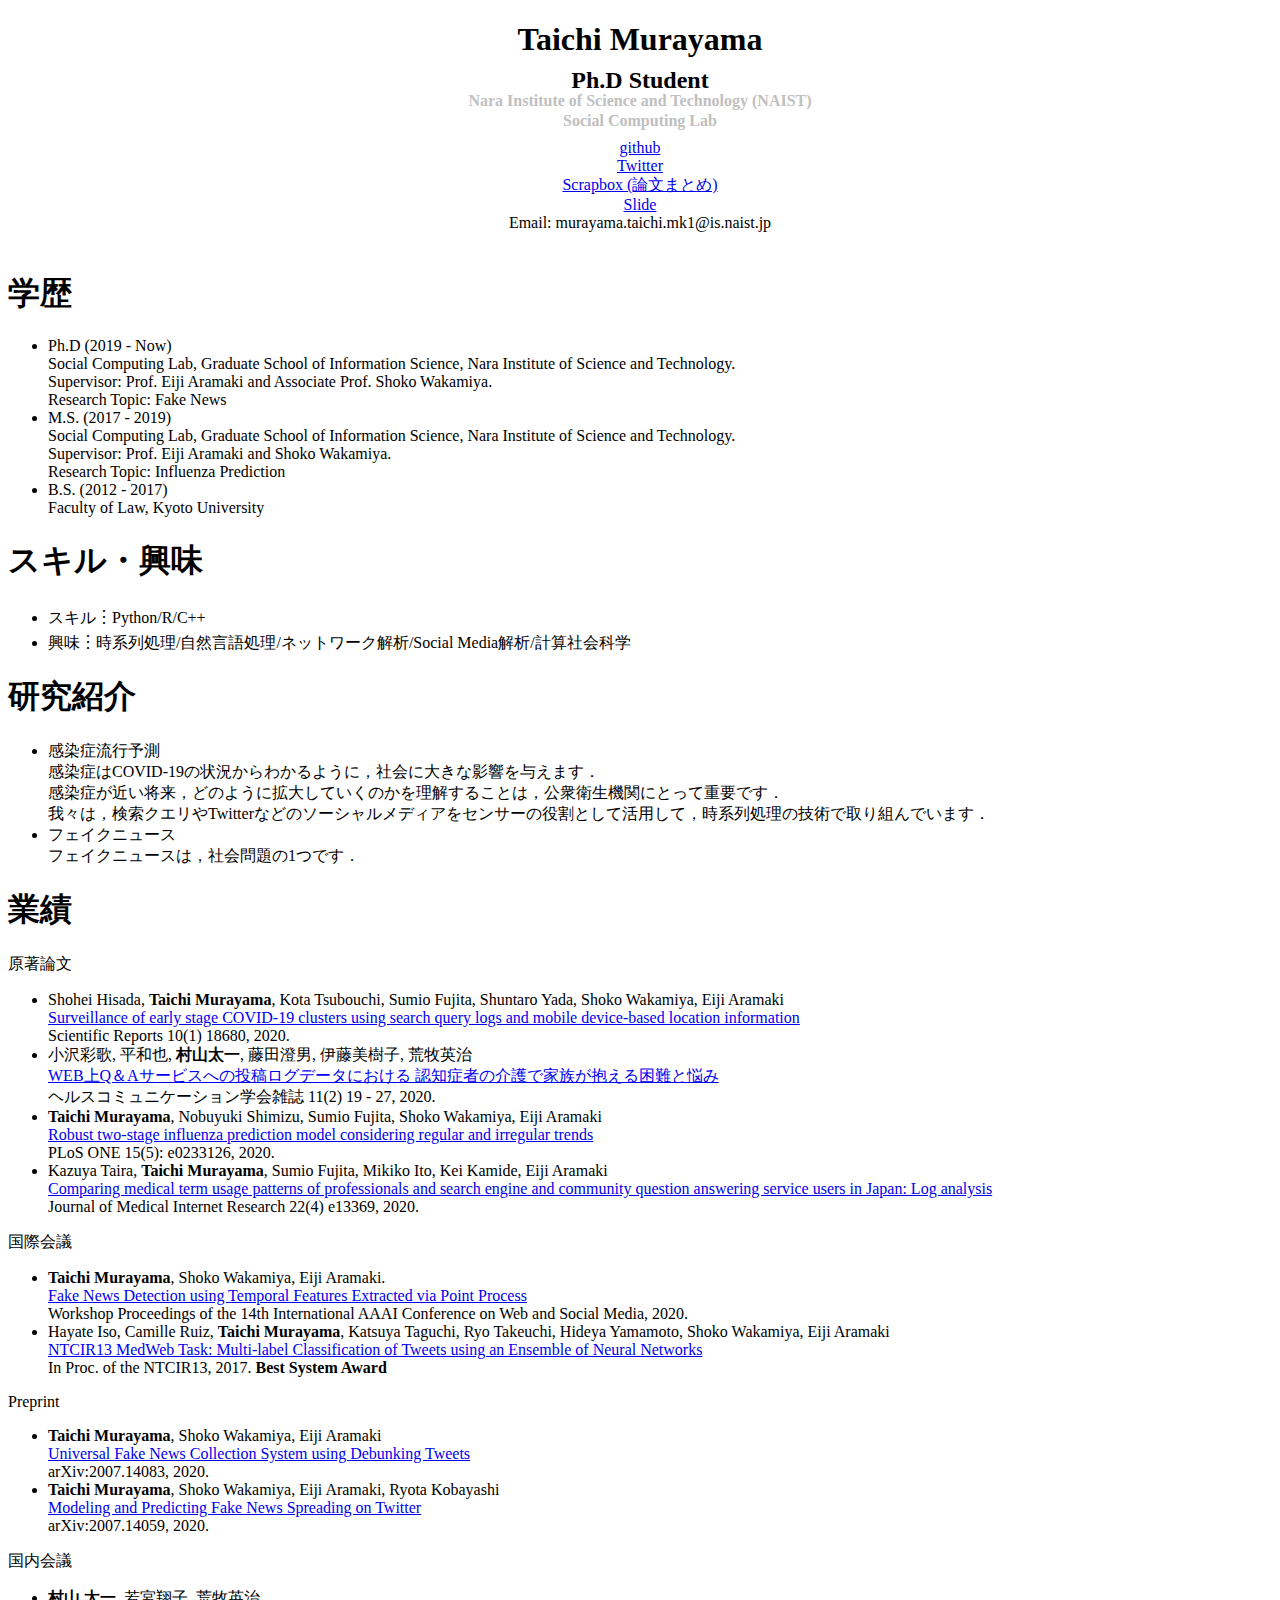
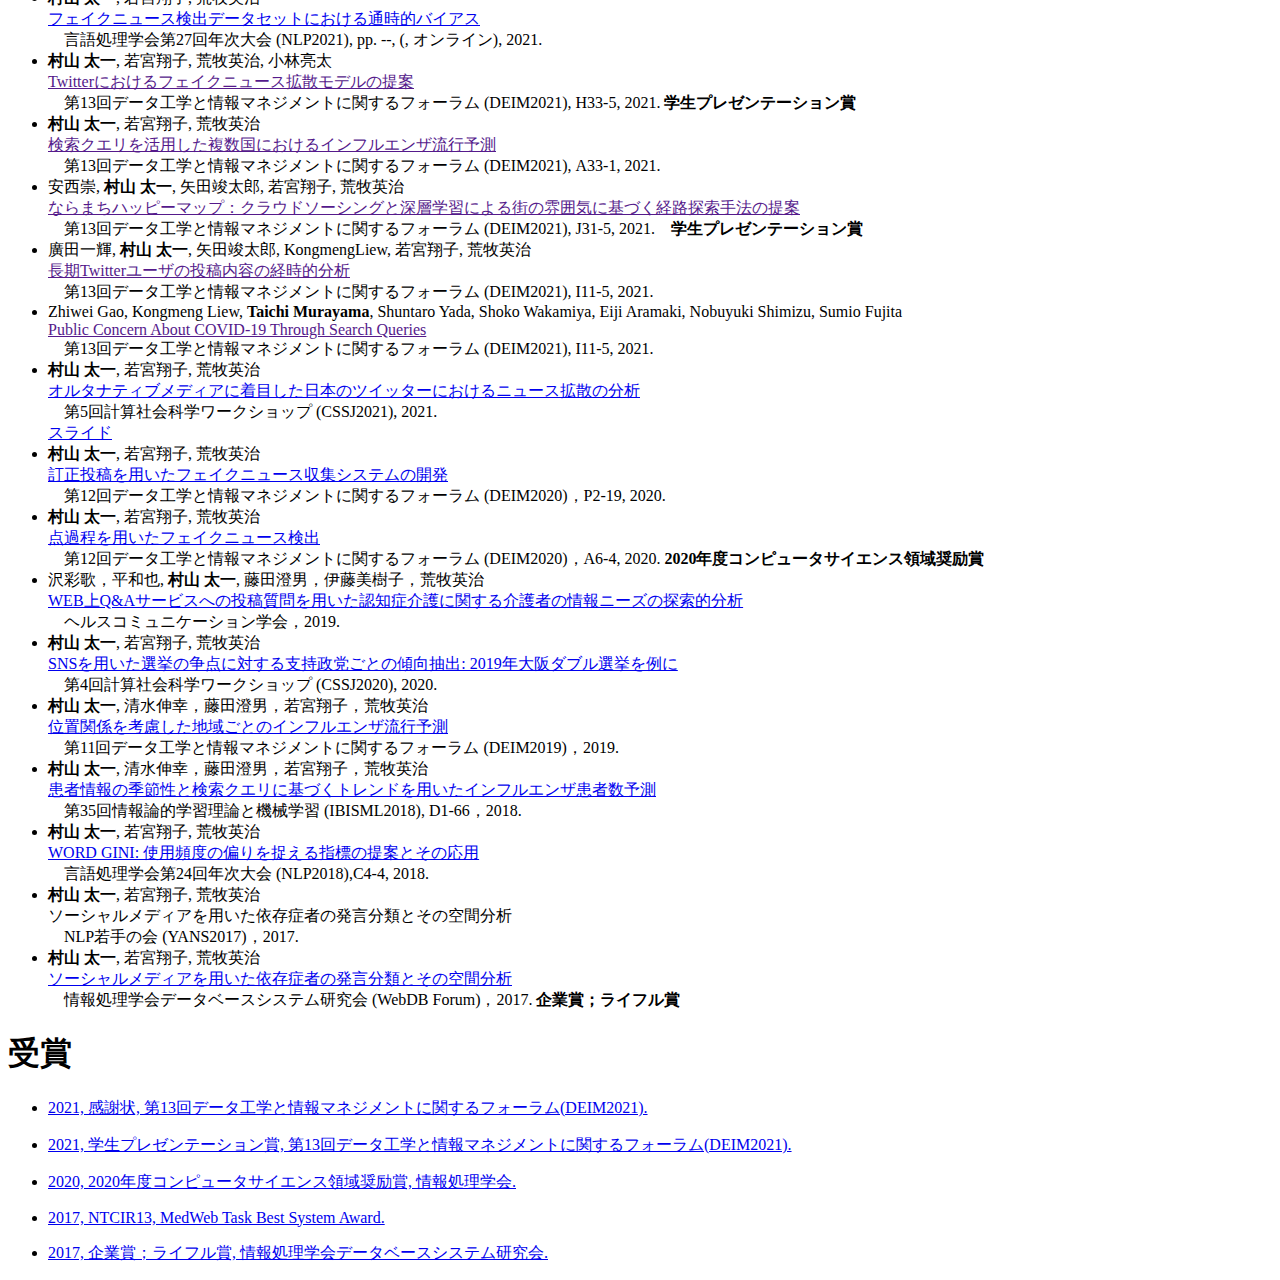
==== commit cf587e64: "Update index.html" ====
--- a/index.html
+++ b/index.html
@@ -3,7 +3,7 @@
 <head>
     <meta charset="UTF-8">
     <meta name="viewport" content="width=device-width">
-    <title>Taichi Murayama</title>
+    <title>Taichi Murayama　(村山 太一)</title>
     <link rel="stylesheet" href="css/style.css">
 </head>
 
@@ -135,7 +135,7 @@
                     Scientific Reports 10(1) 18680, 2020.
                   </li>
                   <li>小沢彩歌, 平和也, <b>村山太一</b>, 藤田澄男, 伊藤美樹子, 荒牧英治<BR>
-                    <a href="http://healthcommunication.jp/journal/vol011no02/index.html">WEB上Q＆Aサービスへの投稿ログデータにおける 認知症者の介護で家族が抱える困難と悩み</a><BR>
+                    <a href="http://healthcommunication.jp/journal/vol011no02.html">WEB上Q＆Aサービスへの投稿ログデータにおける 認知症者の介護で家族が抱える困難と悩み</a><BR>
                     ヘルスコミュニケーション学会雑誌 11(2) 19 - 27, 2020.
                   </li>
                   <li><b>Taichi Murayama</b>, Nobuyuki Shimizu, Sumio Fujita, Shoko Wakamiya, Eiji Aramaki<BR>
@@ -181,7 +181,7 @@
                   </li>
                   <li><b>村山 太一</b>, 若宮翔子, 荒牧英治, 小林亮太<BR>
                     <a href="">Twitterにおけるフェイクニュース拡散モデルの提案</a><BR>
-                     　第13回データ工学と情報マネジメントに関するフォーラム (DEIM2021), H33-5, 2021.
+                     　第13回データ工学と情報マネジメントに関するフォーラム (DEIM2021), H33-5, 2021. <b>学生プレゼンテーション賞</b>
                   </li>
                   <li><b>村山 太一</b>, 若宮翔子, 荒牧英治<BR>
                     <a href="">検索クエリを活用した複数国におけるインフルエンザ流行予測</a><BR>
@@ -189,7 +189,7 @@
                   </li>
                   <li>安西崇, <b>村山 太一</b>, 矢田竣太郎, 若宮翔子, 荒牧英治<BR>
                     <a href="">ならまちハッピーマップ：クラウドソーシングと深層学習による街の雰囲気に基づく経路探索手法の提案</a><BR>
-                     　第13回データ工学と情報マネジメントに関するフォーラム (DEIM2021), J31-5, 2021.
+                     　第13回データ工学と情報マネジメントに関するフォーラム (DEIM2021), J31-5, 2021.　<b>学生プレゼンテーション賞</b>
                   </li>
                   <li>廣田一輝, <b>村山 太一</b>, 矢田竣太郎, KongmengLiew, 若宮翔子, 荒牧英治<BR>
                     <a href="">長期Twitterユーザの投稿内容の経時的分析</a><BR>
@@ -201,7 +201,8 @@
                   </li>
                   <li><b>村山 太一</b>, 若宮翔子, 荒牧英治<BR>
                     <a href="https://css-japan.com/2021/01/05/cssj2021/">オルタナティブメディアに着目した日本のツイッターにおけるニュース拡散の分析</a><BR>
-                     　第5回計算社会科学ワークショップ (CSSJ2021), 2021.
+                     　第5回計算社会科学ワークショップ (CSSJ2021), 2021.<BR>
+                      <a href="https://speakerdeck.com/hkefka385/cssj2021-orutanateibumedeianizhao-mu-sitari-ben-falsetuitutaniokeruniyusukuo-san-falsefen-xi">スライド</a>
                   </li>
                   <li><b>村山 太一</b>, 若宮翔子, 荒牧英治<BR>
                     <a href="https://proceedings-of-deim.github.io/DEIM2020/papers/P2-19.pdf">訂正投稿を用いたフェイクニュース収集システムの開発</a><BR>
@@ -253,6 +254,12 @@
             -->
           <section class="intern">
             <h1 align="left">受賞</h1>
+              <ul align="left" class="KJ">
+                <li><a href="https://db-event.jpn.org/deim2021/post/awards.html">2021, 感謝状, 第13回データ工学と情報マネジメントに関するフォーラム(DEIM2021).</a></li>
+              </ul>
+              <ul align="left" class="KJ">
+                <li><a href="https://db-event.jpn.org/deim2021/post/awards.html">2021, 学生プレゼンテーション賞, 第13回データ工学と情報マネジメントに関するフォーラム(DEIM2021).</a></li>
+              </ul>
               <ul align="left" class="KJ">
                 <li><a href="http://www.ipsj.or.jp/award/cs-award-2020.html">2020, 2020年度コンピュータサイエンス領域奨励賞, 情報処理学会.</a></li>
               </ul>
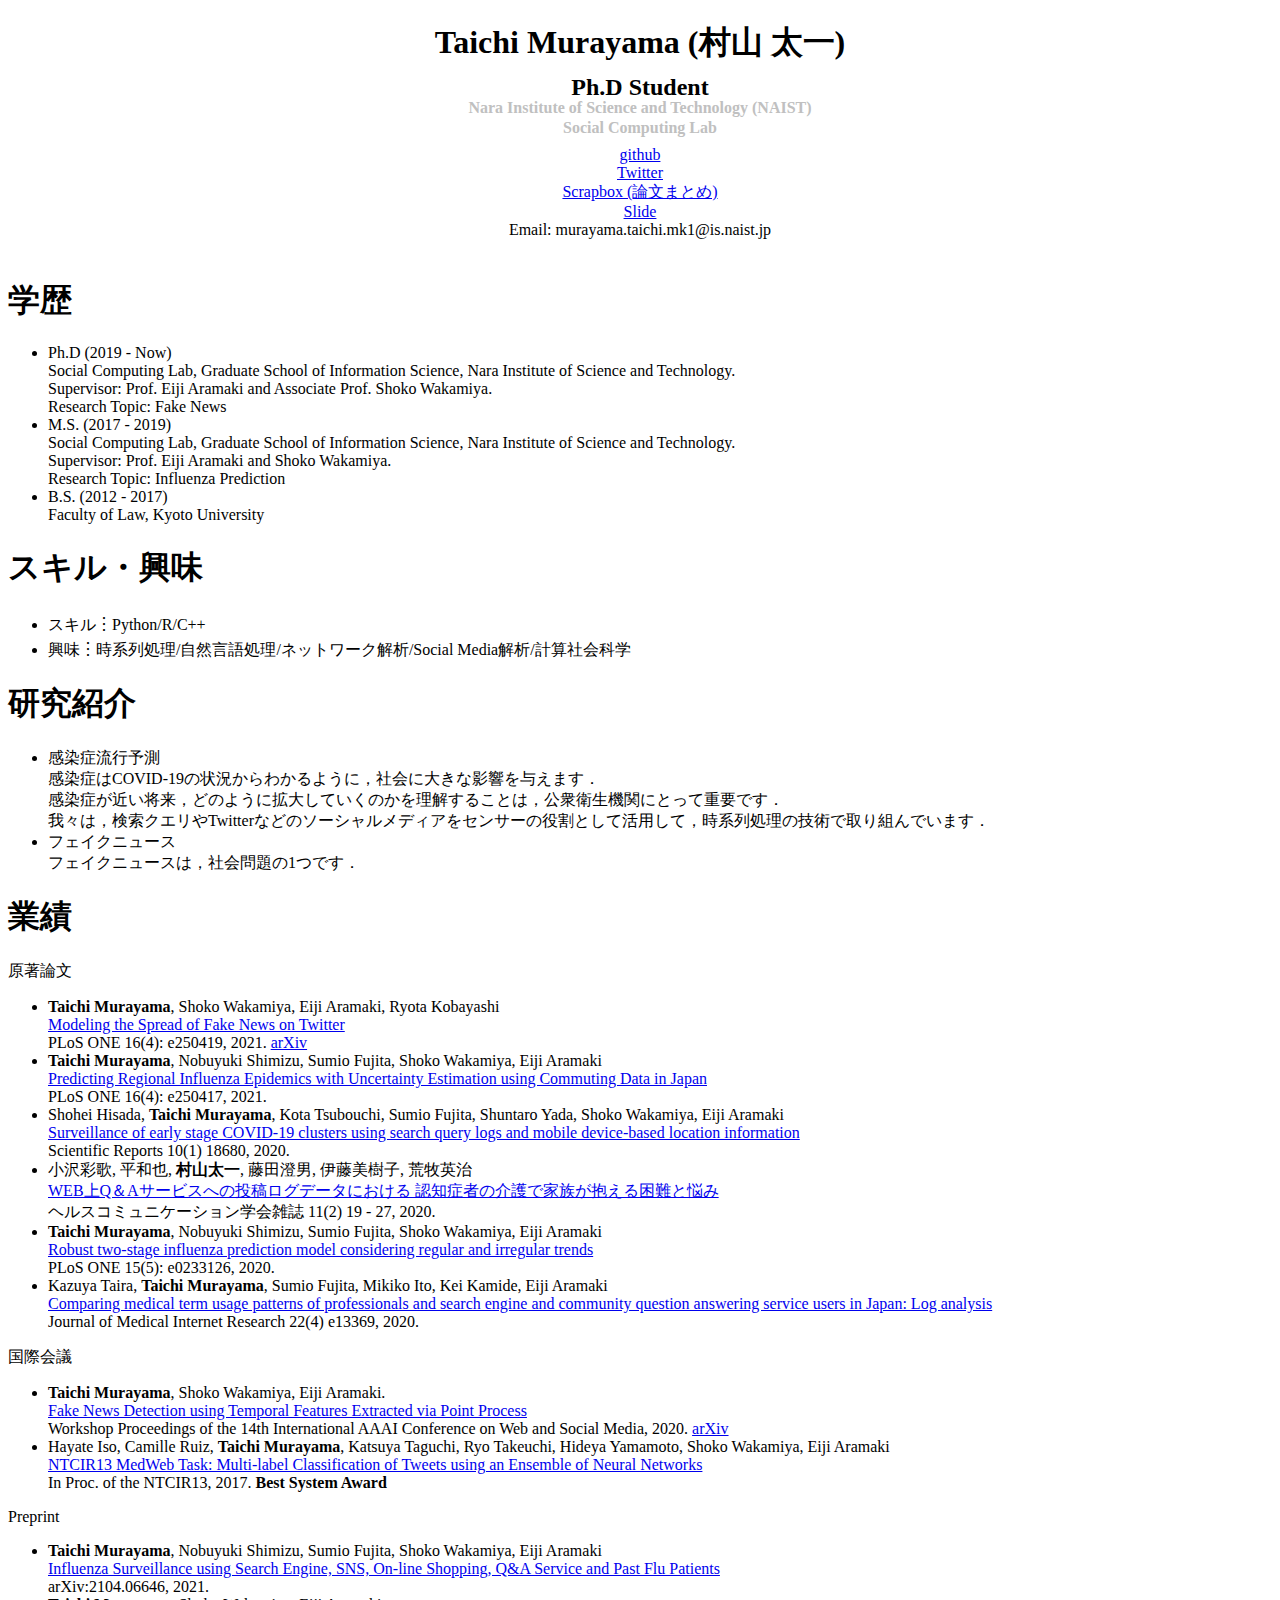
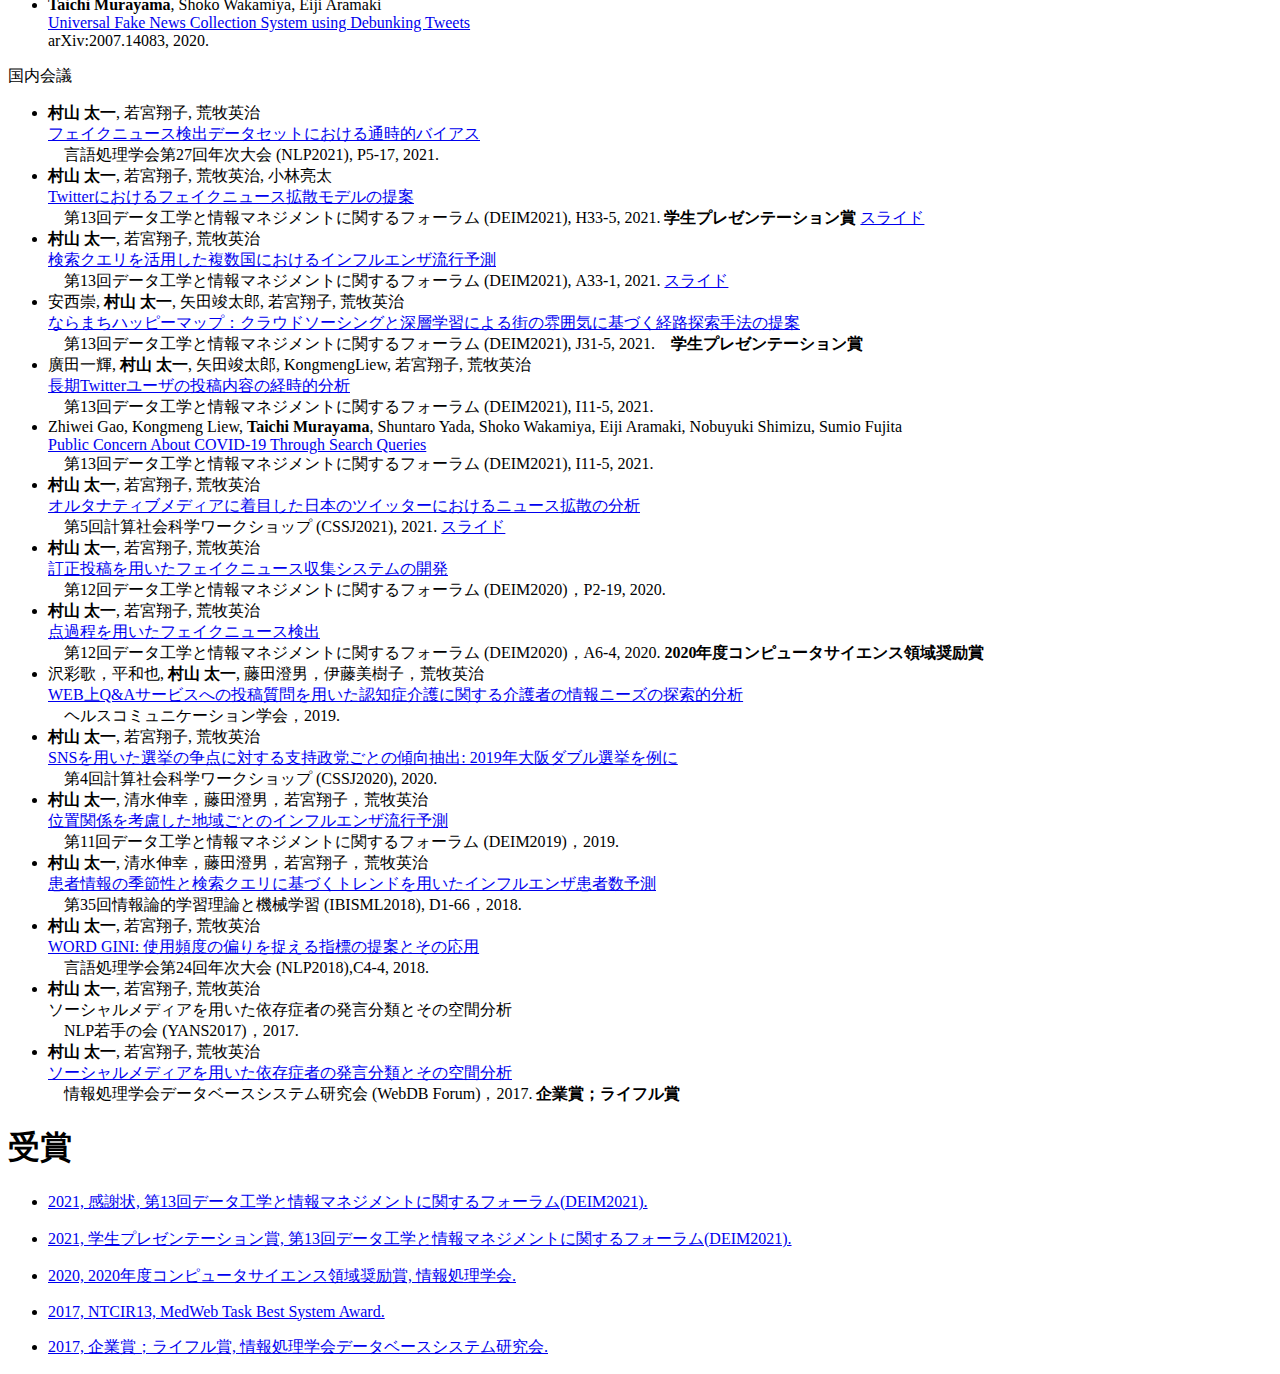
==== commit a0b7e67f: "index.html" ====
--- a/index.html
+++ b/index.html
@@ -11,10 +11,7 @@
   <div class="container">
     <section class="information">
         <div class="description"  align="center">
-            <!--
-          <img src = "img/shibata_pic.jpg" class="my_img">
--->
-          <h1><font face="Microsoft Sans Serif" size=6>Taichi Murayama</font></h1>
+          <h1><font face="Microsoft Sans Serif" size=6>Taichi Murayama (村山 太一)</font></h1>
 
           <div style="line-height: 0em">
             <h2><font face="Microsoft Sans Serif" size=5>Ph.D Student</font></h2>
@@ -24,10 +21,6 @@
 
 
           <section class="mail">
-              <!--
-            <img src = "img/twitter.png" class="img1">
-                <h2　align="bottom"><font face="Microsoft Sans Serif" size=3><a href="https://twitter.com/DsK86687947">@DsK86687947</a>&nbsp;&nbsp;</font></h2>
-                -->
               <h2　align="bottom"><font face="Microsoft Sans Serif" size=3><a href="https://github.com/hkefka385">github</a></font></h2><BR>
               <h2　align="bottom"><font face="Microsoft Sans Serif" size=3><a href="https://twitter.com/hkefka385">Twitter</a></font></h2><BR>
               <h2　align="bottom"><font face="Microsoft Sans Serif" size=3><a href="https://scrapbox.io/hkefka385/">Scrapbox (論文まとめ)</a></font></h2><BR>
@@ -130,6 +123,15 @@
 
               <p align="left" class="KJ">原著論文</p>
                 <ul align="left" class="KJ">
+                  <li><b>Taichi Murayama</b>, Shoko Wakamiya, Eiji Aramaki, Ryota Kobayashi<BR>
+                    <a href="https://journals.plos.org/plosone/article?id=10.1371/journal.pone.0250419">Modeling the Spread of Fake News on Twitter</a><BR>
+                    PLoS ONE 16(4): e250419, 2021. 
+                    <a href="https://arxiv.org/abs/2007.14059">arXiv</a>
+                  </li>
+                  <li><b>Taichi Murayama</b>, Nobuyuki Shimizu, Sumio Fujita, Shoko Wakamiya, Eiji Aramaki<BR>
+                    <a href="https://journals.plos.org/plosone/article?id=10.1371/journal.pone.0250417">Predicting Regional Influenza Epidemics with Uncertainty Estimation using Commuting Data in Japan</a><BR>
+                    PLoS ONE 16(4): e250417, 2021.
+                  </li>
                   <li>Shohei Hisada, <b>Taichi Murayama</b>, Kota Tsubouchi, Sumio Fujita, Shuntaro Yada, Shoko Wakamiya, Eiji Aramaki<BR>
                     <a href="https://www.nature.com/articles/s41598-020-75771-6">Surveillance of early stage COVID-19 clusters using search query logs and mobile device-based location information</a><BR>
                     Scientific Reports 10(1) 18680, 2020.
@@ -153,7 +155,9 @@
                 <ul align="left" class="KJ">
                   <li><b>Taichi Murayama</b>, Shoko Wakamiya, Eiji Aramaki.<BR>
                     <a href="http://workshop-proceedings.icwsm.org/abstract?id=2020_13">Fake News Detection using Temporal Features Extracted via Point Process<BR></a>
-                    Workshop Proceedings of the 14th International AAAI Conference on Web and Social Media, 2020.</li>
+                    Workshop Proceedings of the 14th International AAAI Conference on Web and Social Media, 2020.
+                    <a href="https://arxiv.org/abs/2007.14059">arXiv</a>
+                  </li> 
                   <li>Hayate Iso, Camille Ruiz, <b>Taichi Murayama</b>, Katsuya Taguchi, Ryo Takeuchi, Hideya Yamamoto, Shoko Wakamiya, Eiji Aramaki<BR>
                     <a href="https://research.nii.ac.jp/ntcir/workshop/OnlineProceedings13/pdf/ntcir/04-NTCIR13-MEDWEB-IsoH.pdf">NTCIR13 MedWeb Task: Multi-label Classification of Tweets using an Ensemble of Neural Networks<BR></a>
                     In Proc. of the NTCIR13, 2017. <b>Best System Award</b>
@@ -162,46 +166,49 @@
 
 
                 <p align="left" class="KJ">Preprint</p>
-                <ul align="left" class="KJ">
+                <ul align="left" class="KJ">          
+                  <li><b>Taichi Murayama</b>, Nobuyuki Shimizu, Sumio Fujita, Shoko Wakamiya, Eiji Aramaki<BR>
+                    <a href="https://arxiv.org/abs/2104.06646">Influenza Surveillance using Search Engine, SNS, On-line Shopping, Q&A Service and Past Flu Patients
+</a><BR>
+                      arXiv:2104.06646, 2021.
+                  </li>
                   <li><b>Taichi Murayama</b>, Shoko Wakamiya, Eiji Aramaki<BR>
                     <a href="https://arxiv.org/abs/2007.14083">Universal Fake News Collection System using Debunking Tweets</a><BR>
                     arXiv:2007.14083, 2020.
                   </li>
-                  <li><b>Taichi Murayama</b>, Shoko Wakamiya, Eiji Aramaki, Ryota Kobayashi<BR>
-                    <a href="https://arxiv.org/abs/2007.14059">Modeling and Predicting Fake News Spreading on Twitter</a><BR>
-                      arXiv:2007.14059, 2020.
-                  </li>
                 </ul>
 
               <p align="left" class="KJ">国内会議</p>
                 <ul align="left" class="KJ">
                   <li><b>村山 太一</b>, 若宮翔子, 荒牧英治<BR>
-                    <a href="https://www.anlp.jp/nlp2021/program.html#general">フェイクニュース検出データセットにおける通時的バイアス</a><BR>
-                     　言語処理学会第27回年次大会 (NLP2021), pp. --, (, オンライン), 2021.
+                    <a href="https://www.anlp.jp/proceedings/annual_meeting/2021/pdf_dir/P5-17.pdf">フェイクニュース検出データセットにおける通時的バイアス</a><BR>
+                     　言語処理学会第27回年次大会 (NLP2021), P5-17, 2021.
                   </li>
                   <li><b>村山 太一</b>, 若宮翔子, 荒牧英治, 小林亮太<BR>
-                    <a href="">Twitterにおけるフェイクニュース拡散モデルの提案</a><BR>
-                     　第13回データ工学と情報マネジメントに関するフォーラム (DEIM2021), H33-5, 2021. <b>学生プレゼンテーション賞</b>
-                  </li>
-                  <li><b>村山 太一</b>, 若宮翔子, 荒牧英治<BR>
-                    <a href="">検索クエリを活用した複数国におけるインフルエンザ流行予測</a><BR>
+                    <a href="https://proceedings-of-deim.github.io/DEIM2021/papers/H33-5.pdf">Twitterにおけるフェイクニュース拡散モデルの提案</a><BR>
+                     　第13回データ工学と情報マネジメントに関するフォーラム (DEIM2021), H33-5, 2021. <b>学生プレゼンテーション賞</b> 
+                      <a href="https://speakerdeck.com/hkefka385/deim2021-twitterniokeruhueikuniyusukuo-san-moderufalseti-an">スライド</a>
+                  </li>
+                  <li><b>村山 太一</b>, 若宮翔子, 荒牧英治<BR>
+                    <a href="https://proceedings-of-deim.github.io/DEIM2021/papers/A33-1.pdf">検索クエリを活用した複数国におけるインフルエンザ流行予測</a><BR>
                      　第13回データ工学と情報マネジメントに関するフォーラム (DEIM2021), A33-1, 2021.
+                    <a href="https://speakerdeck.com/hkefka385/deim2021-jian-suo-kueriwohuo-yong-sitafu-shu-guo-niokeruinhuruenzaliu-xing-yu-ce">スライド</a>
                   </li>
                   <li>安西崇, <b>村山 太一</b>, 矢田竣太郎, 若宮翔子, 荒牧英治<BR>
-                    <a href="">ならまちハッピーマップ：クラウドソーシングと深層学習による街の雰囲気に基づく経路探索手法の提案</a><BR>
+                    <a href="https://proceedings-of-deim.github.io/DEIM2021/papers/J31-5.pdf">ならまちハッピーマップ：クラウドソーシングと深層学習による街の雰囲気に基づく経路探索手法の提案</a><BR>
                      　第13回データ工学と情報マネジメントに関するフォーラム (DEIM2021), J31-5, 2021.　<b>学生プレゼンテーション賞</b>
                   </li>
                   <li>廣田一輝, <b>村山 太一</b>, 矢田竣太郎, KongmengLiew, 若宮翔子, 荒牧英治<BR>
-                    <a href="">長期Twitterユーザの投稿内容の経時的分析</a><BR>
+                    <a href="https://proceedings-of-deim.github.io/DEIM2021/papers/I11-5.pdf">長期Twitterユーザの投稿内容の経時的分析</a><BR>
                      　第13回データ工学と情報マネジメントに関するフォーラム (DEIM2021), I11-5, 2021.
                   </li>
                   <li>Zhiwei Gao, Kongmeng Liew, <b>Taichi Murayama</b>, Shuntaro Yada, Shoko Wakamiya, Eiji Aramaki, Nobuyuki Shimizu, Sumio Fujita<BR>
-                    <a href="">Public Concern About COVID-19 Through Search Queries</a><BR>
+                    <a href="https://proceedings-of-deim.github.io/DEIM2021/papers/C24-3.pdf">Public Concern About COVID-19 Through Search Queries</a><BR>
                      　第13回データ工学と情報マネジメントに関するフォーラム (DEIM2021), I11-5, 2021.
                   </li>
                   <li><b>村山 太一</b>, 若宮翔子, 荒牧英治<BR>
                     <a href="https://css-japan.com/2021/01/05/cssj2021/">オルタナティブメディアに着目した日本のツイッターにおけるニュース拡散の分析</a><BR>
-                     　第5回計算社会科学ワークショップ (CSSJ2021), 2021.<BR>
+                     　第5回計算社会科学ワークショップ (CSSJ2021), 2021. 
                       <a href="https://speakerdeck.com/hkefka385/cssj2021-orutanateibumedeianizhao-mu-sitari-ben-falsetuitutaniokeruniyusukuo-san-falsefen-xi">スライド</a>
                   </li>
                   <li><b>村山 太一</b>, 若宮翔子, 荒牧英治<BR>
